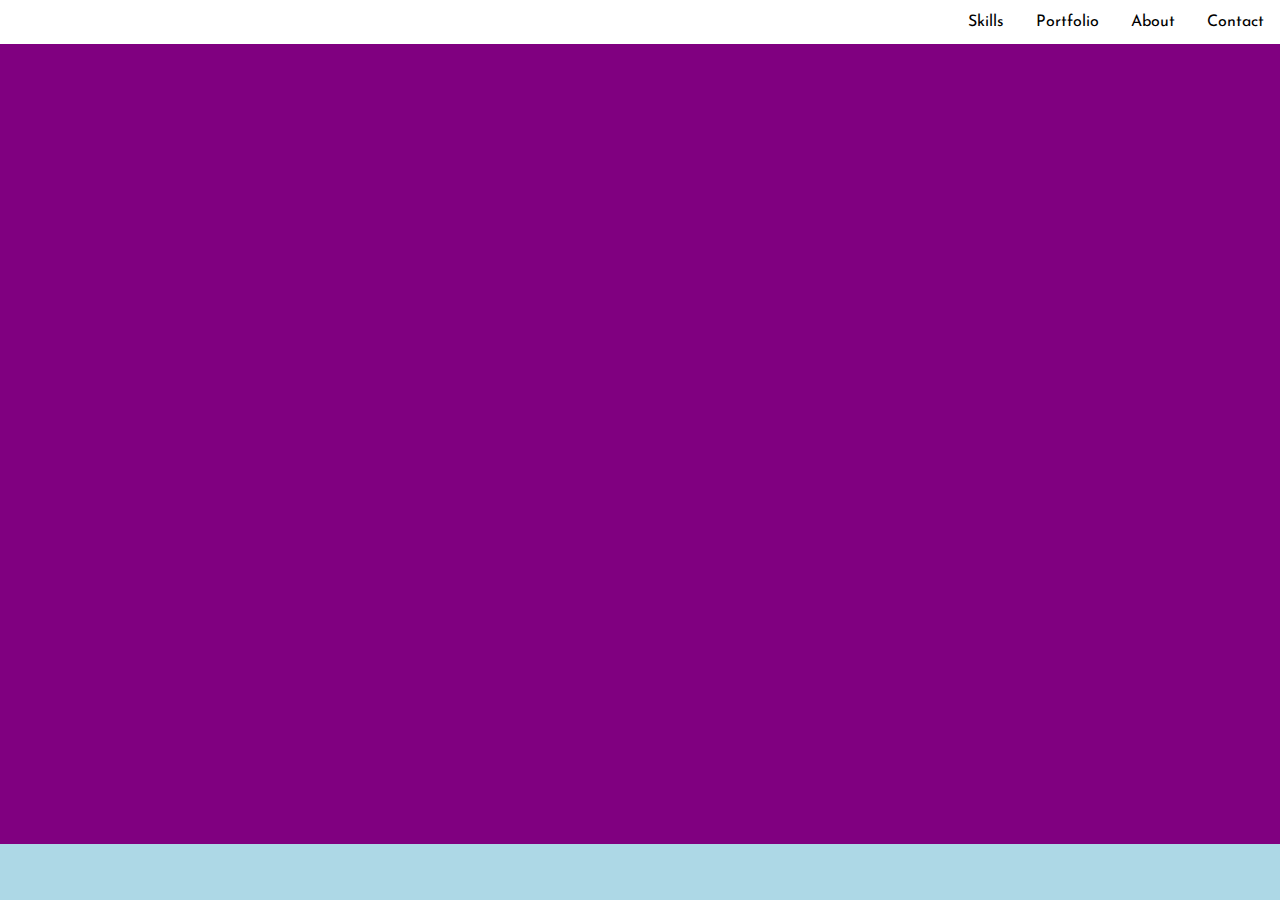
==== FinalProject/index.html @ 2bbb9ac7 "Week 7 assignment" ====
<!DOCTYPE html>

<head>
    <meta charset="utf-8">
    <meta name="description" content="Alice B Nelson's Portfolio">
    <meta name="keywords" content="Alice, Nelson, Alice Nelson">

  <title>Alice B Nelson's Portfolio</title>

  <!-- external CSS link -->
  <link rel="stylesheet" href="css/reset.css">
  <link rel="stylesheet" href="css/style.css">
  <link href="https://fonts.googleapis.com/css?family=Josefin+Sans:400,600,700" rel="stylesheet">

</head>
<body>
  <div class="navbar">
    <div class="logo">
    </div>
    <div class="navLinks">
      <ul>
        <li><a href="#">Contact</a></li>
        <li><a href="#">About</a></li>
        <li><a href="#">Portfolio</a></li>
        <li><a href="#">Skills</a></li>
      <ul>
    </div>
  </div>
  <div id="hero">
  </div>
  <div id=""
  <script src="http://code.jquery.com/jquery-3.1.1.js"></script>
  <script src="js/main.js"></script>
</body>
</html>
---- FinalProject/css/style.css ----
* {
     -moz-box-sizing: border-box; /* Firexfox */
     -webkit-box-sizing: border-box; /* Safari/Chrome/iOS/Android */
     box-sizing: border-box; /* IE */
}


.clearfix:after {
     content: ".";
     display: block;
     clear: both;
     visibility: hidden;
     line-height: 0;
     height: 0;
}

body {
    background-color: lightblue;
    font-family: "Josefin Sans", sans-serif;
}


 ul {
   list-style-type: none;
   margin: 0;
   padding: 0;
   overflow: hidden;
   background-color: white;
}

li {
    float: right;
}

li a {
    display: block;
    color: black;
    text-align: center;
    padding: 14px 16px;
    text-decoration: none;
    font-family: "Josefin Sans", sans-serif;

}

#hero {
  background-color: purple;
  height: 50em; 
}
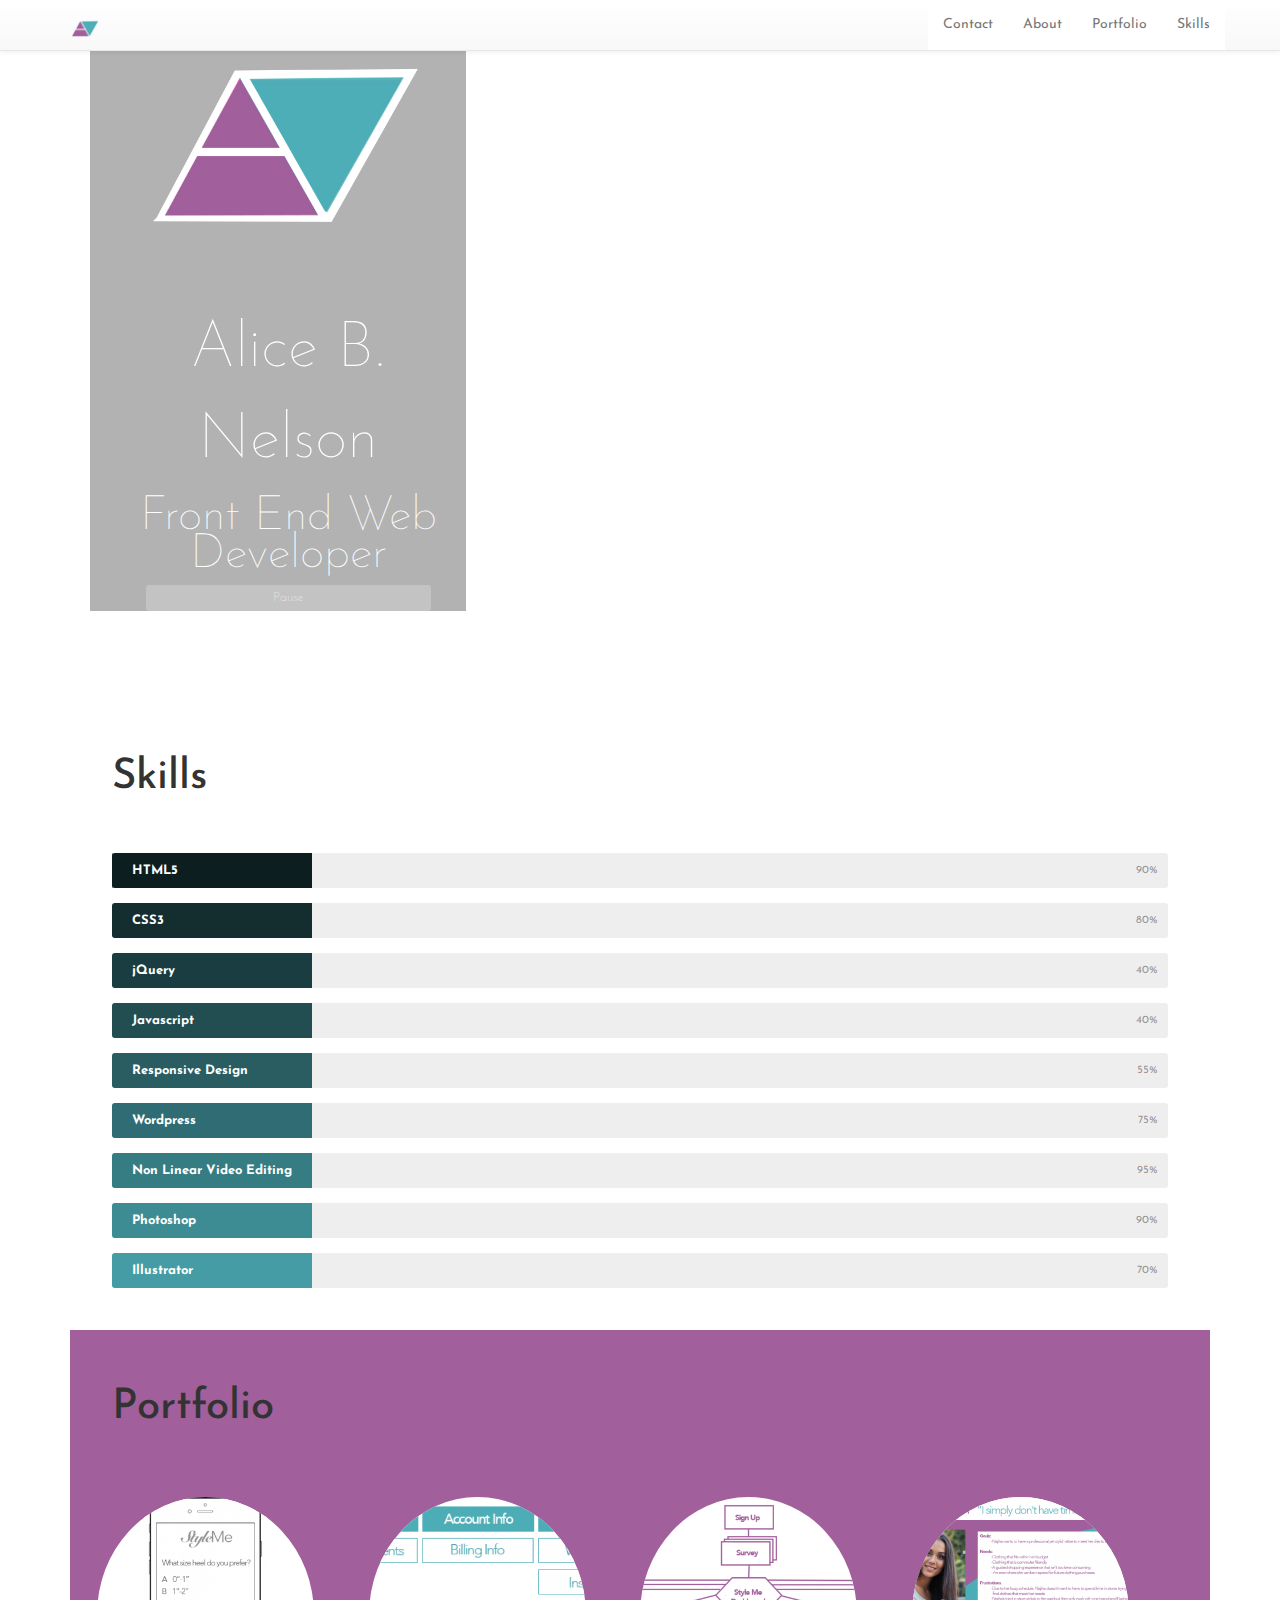
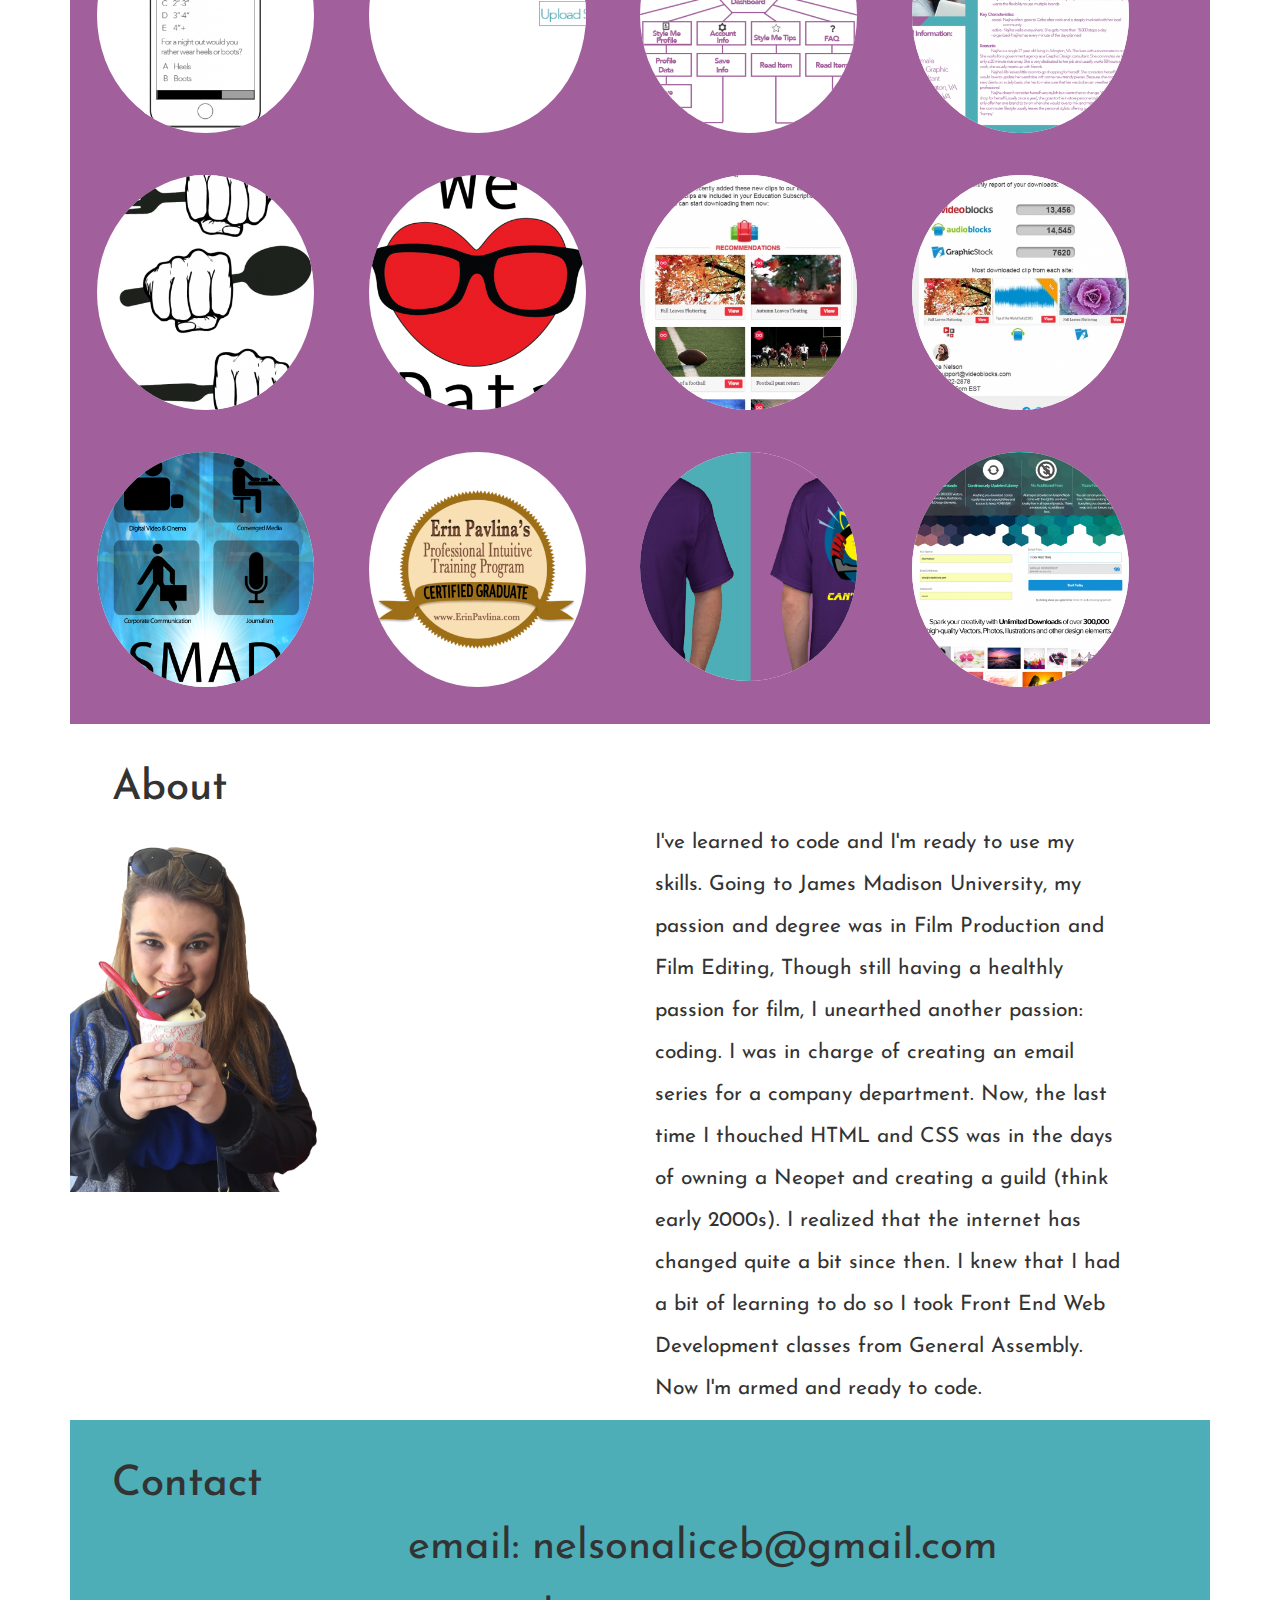
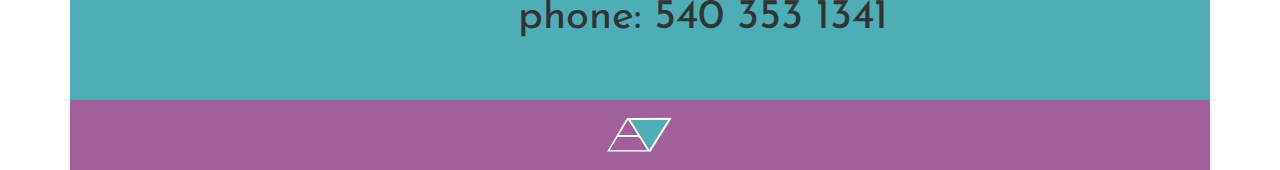
==== commit e688298b: "Final Project" ====
--- a/FinalProject/index.html
+++ b/FinalProject/index.html
@@ -1,35 +1,436 @@
 <!DOCTYPE html>
-
 <head>
-    <meta charset="utf-8">
-    <meta name="description" content="Alice B Nelson's Portfolio">
-    <meta name="keywords" content="Alice, Nelson, Alice Nelson">
-
-  <title>Alice B Nelson's Portfolio</title>
-
-  <!-- external CSS link -->
-  <link rel="stylesheet" href="css/reset.css">
-  <link rel="stylesheet" href="css/style.css">
-  <link href="https://fonts.googleapis.com/css?family=Josefin+Sans:400,600,700" rel="stylesheet">
-
+   <meta charset="utf-8">
+   <meta name="description" content="Alice B Nelson's Portfolio">
+   <meta name="keywords" content="Alice, Nelson, Alice Nelson">
+   <title>Alice B Nelson's Portfolio</title>
+   <!-- external CSS link -->
+   <link rel="stylesheet" href="css/reset.css">
+   <link rel="stylesheet" href="css/normalize.css">
+   <link rel="stylesheet" href="css/bootstrap-theme.min.css">
+   <link rel="stylesheet" href="css/bootstrap.min.css">
+   <link href="https://fonts.googleapis.com/css?family=Josefin+Sans:400,600,700" rel="stylesheet">
+   <link rel="stylesheet" href="css/style.css">
 </head>
 <body>
-  <div class="navbar">
-    <div class="logo">
+  <nav class="navbar navbar-default navbar-fixed-top">
+    <div class="container">
+      <div class="navbar-header">
+        <button type="button" class="navbar-toggle collapsed" data-toggle="collapse" data-target="#bs-example-navbar-collapse-1" aria-expanded="false">
+           <span class="sr-only">Toggle navigation</span>
+           <span class="icon-bar"></span>
+           <span class="icon-bar"></span>
+           <span class="icon-bar"></span>
+         </button>
+       <a class="navbar-brand" href="#"><img alt="Brand" class="logoNav" src="../FinalProject/images/logoAN.png"></a>
+      </div>
+      <div class="collapse navbar-collapse" id="bs-example-navbar-collapse-1">
+        <ul class="nav navbar-nav navbar-right">
+          <li><a href="#contact">Contact</a></li>
+          <li><a href="#about">About</a></li>
+          <li><a href="#portfolio">Portfolio</a></li>
+          <li><a href="#skills">Skills</a></li>
+        </ul>
+      </div>
     </div>
-    <div class="navLinks">
-      <ul>
-        <li><a href="#">Contact</a></li>
-        <li><a href="#">About</a></li>
-        <li><a href="#">Portfolio</a></li>
-        <li><a href="#">Skills</a></li>
-      <ul>
-    </div>
-  </div>
-  <div id="hero">
-  </div>
-  <div id=""
-  <script src="http://code.jquery.com/jquery-3.1.1.js"></script>
-  <script src="js/main.js"></script>
+  </nav>
+   <div class="container">
+     <div id="hero">
+       <div class="row">
+          <div class="col-sm-12 col-md-12">
+            <video poster="../FinalProject/images/code.mp4" id="bgvid" playsinline autoplay muted loop>
+               <source src="../FinalProject/images/code.mp4" type="video/webm">
+               <source src="../FinalProject/images/code.mp4" type="video/mp4">
+            </video>
+            <div id="logoContainer">
+               <div id="logo">
+                  <img id="heroLogo" src="../FinalProject/images/logoAN.png">
+                  <p class="name">Alice B. Nelson</p>
+                  <p class="developer">Front End Web Developer</p>
+                  <button>Pause</button>
+               </div>
+            </div>
+        </div>
+      </div>
+     </div>
+     <div id="skills">
+        <div class="skillContainer">
+           <h2 class="titleBlack">
+           Skills</h1>
+           <div class="skillbar clearfix " data-percent="90%">
+              <div class="skillbar-title" style="background: #0f2224;">
+                 <span>HTML5</span>
+              </div>
+              <div class="skillbar-bar" style="background: #4daeb7;"></div>
+              <div class="skill-bar-percent">90%</div>
+           </div>
+           <!-- End Skill Bar -->
+           <div class="skillbar clearfix " data-percent="80%">
+              <div class="skillbar-title" style="background: #173436;">
+                 <span>CSS3</span>
+              </div>
+              <div class="skillbar-bar" style="background: #5eb6be;"></div>
+              <div class="skill-bar-percent">80%</div>
+           </div>
+           <!-- End Skill Bar -->
+           <div class="skillbar clearfix " data-percent="40%">
+              <div class="skillbar-title" style="background: #1e4549;">
+                 <span>jQuery</span>
+              </div>
+              <div class="skillbar-bar" style="background: #70bec5;"></div>
+              <div class="skill-bar-percent">40%</div>
+           </div>
+           <!-- End Skill Bar -->
+           <div class="skillbar clearfix " data-percent="40%">
+              <div class="skillbar-title" style="background: #26575b;">
+                 <span>Javascript</span>
+              </div>
+              <div class="skillbar-bar" style="background: #82c6cc;"></div>
+              <div class="skill-bar-percent">40%</div>
+           </div>
+           <!-- End Skill Bar -->
+           <div class="skillbar clearfix " data-percent="55%">
+              <div class="skillbar-title" style="background: #2e686d;">
+                 <span>Responsive Design</span>
+              </div>
+              <div class="skillbar-bar" style="background: #94ced3;"></div>
+              <div class="skill-bar-percent">55%</div>
+           </div>
+           <!-- End Skill Bar -->
+           <div class="skillbar clearfix " data-percent="75%">
+              <div class="skillbar-title" style="background: #357980;">
+                 <span>Wordpress</span>
+              </div>
+              <div class="skillbar-bar" style="background: #a6d6db;"></div>
+              <div class="skill-bar-percent">75%</div>
+           </div>
+           <!-- End Skill Bar -->
+           <div class="skillbar clearfix " data-percent="95%">
+              <div class="skillbar-title" style="background: #3d8b92;">
+                 <span>Non Linear Video Editing</span>
+              </div>
+              <div class="skillbar-bar" style="background: #b7dee2;"></div>
+              <div class="skill-bar-percent">95%</div>
+           </div>
+           <!-- End Skill Bar -->
+           <div class="skillbar clearfix " data-percent="90%">
+              <div class="skillbar-title" style="background: #459ca4;">
+                 <span>Photoshop</span>
+              </div>
+              <div class="skillbar-bar" style="background: #c9e6e9;"></div>
+              <div class="skill-bar-percent">90%</div>
+           </div>
+           <!-- End Skill Bar -->
+           <div class="skillbar clearfix " data-percent="70%">
+              <div class="skillbar-title" style="background: #4daeb7;">
+                 <span>Illustrator</span>
+              </div>
+              <div class="skillbar-bar" style="background: #dbeef0;"></div>
+              <div class="skill-bar-percent">70%</div>
+           </div>
+           <!-- End Skill Bar -->
+        </div>
+     </div>
+     <div id="portfolio">
+        <div class="skillContainer">
+          <div class="row">
+            <div class="col-sm-12 col-md-12">
+              <h2 class="titleBlack">Portfolio</h1>
+          </div>
+         </div>
+           <div id="thumbnails">
+              <div class="row">
+                 <div class="col-sm-12 col-md-3 paddingPortfolio">
+                    <img id="wireFrames" class="circleBorder" src="../FinalProject/images/thumbnails/thumbWireframes.png">
+                 </div>
+                 <div class="col-sm-12 col-md-3 paddingPortfolio">
+                    <img id="infoArch" class="circleBorder" src="../FinalProject/images/thumbnails/thumbInfoArch.png">
+                 </div>
+                 <div class="col-sm-12 col-md-3 paddingPortfolio">
+                    <img id="appFlow" class="circleBorder" src="../FinalProject/images/thumbnails/thumbAppFlows.png">
+                 </div>
+                 <div class="col-sm-12 col-md-3 paddingPortfolio">
+                    <img id="persona" class="circleBorder" src="../FinalProject/images/thumbnails/thumbNajiha.png">
+                 </div>
+              </div>
+              <div class="row">
+                 <div class="col-sm-12 col-md-3 paddingPortfolio">
+                    <img id="dishwasher" class="circleBorder" src="../FinalProject/images/thumbnails/thumbDishwasher.png">
+                 </div>
+                 <div class="col-sm-12 col-md-3 paddingPortfolio">
+                    <img id="data" class="circleBorder" src="../FinalProject/images/thumbnails/thumbData.png">
+                 </div>
+                 <div class="col-sm-12 col-md-3 paddingPortfolio">
+                    <img id="email1" class="circleBorder" src="../FinalProject/images/thumbnails/thumbEmailExample1.jpg">
+                 </div>
+                 <div class="col-sm-12 col-md-3 paddingPortfolio">
+                    <img id="email2" class="circleBorder" src="../FinalProject/images/thumbnails/thumbEmailExample2.jpg">
+                 </div>
+              </div>
+              <div class="row">
+                 <div class="col-sm-12 col-md-3 paddingPortfolio">
+                    <img id="banner" class="circleBorder" src="../FinalProject/images/thumbnails/thumbBanner.png">
+                 </div>
+                 <div class="col-sm-12 col-md-3 paddingPortfolio">
+                    <img id="certificateLogo" class="circleBorder" src="../FinalProject/images/thumbnails/thumbLogo.png">
+                 </div>
+                 <div class="col-sm-12 col-md-3 paddingPortfolio">
+                    <img id="cattire" class="circleBorder1" src="../FinalProject/images/thumbnails/thumbCattire.png">
+                 </div>
+                 <div class="col-sm-12 col-md-3 paddingPortfolio">
+                    <img id="signup" class="circleBorder" src="../FinalProject/images/thumbnails/thumbSignUp.png">
+                 </div>
+              </div>
+           </div>
+        </div>
+     </div>
+     <div id="myModal1" class="modal fade" tabindex="-1" role="dialog" aria-labelledby="myModalLabel" aria-hidden="true">
+        <div class="modal-dialog modal-lg">
+           <div class="modal-content">
+              <div class="modal-header">
+                 <button type="button" class="close" data-dismiss="modal" aria-hidden="true">×</button>
+                 <h3 id="myModalLabel1">Style Me Wire Frames</h3>
+              </div>
+              <div class="modal-body centering5">
+                 <img class="wireFramesModal" src="../FinalProject/images/WireFramesFinal.png">
+              </div>
+              <div class="modal-footer">
+                 <p>These are the Style Me App Wireframe examples. They were designed in Adobe Photoshop.</P>
+                 <button class="btn" data-dismiss="modal" aria-hidden="true">Close</button>
+              </div>
+           </div>
+        </div>
+     </div>
+     <div id="myModal2" class="modal fade" tabindex="-1" role="dialog" aria-labelledby="myModalLabel" aria-hidden="true">
+        <div class="modal-dialog modal-lg">
+           <div class="modal-content">
+              <div class="modal-header">
+                 <button type="button" class="close" data-dismiss="modal" aria-hidden="true">×</button>
+                 <h3 id="myModalLabel2">Style Me Information Architecture</h3>
+              </div>
+              <div class="modal-body centering5">
+                 <img class="wireFramesModal" src="../FinalProject/images/infoArch.png">
+              </div>
+              <div class="modal-footer">
+                 <p>This is the Style Me Information Architecture. It was designed in Adobe Photoshop.</P>
+                 <button class="btn" data-dismiss="modal" aria-hidden="true">Close</button>
+              </div>
+           </div>
+        </div>
+     </div>
+     <div id="myModal3" class="modal fade" tabindex="-1" role="dialog" aria-labelledby="myModalLabel" aria-hidden="true">
+        <div class="modal-dialog modal-lg">
+           <div class="modal-content">
+              <div class="modal-header">
+                 <button type="button" class="close" data-dismiss="modal" aria-hidden="true">×</button>
+                 <h3 id="myModalLabel3">Style Me App Flo</h3>
+              </div>
+              <div class="modal-body centering">
+                 <img class="wireFramesModal" id="appFlowSize" src="../FinalProject/images/AppFlows.png">
+              </div>
+              <div class="modal-footer clearfix">
+                 <p>This is the Style Me App Flow. It shows how on the user would interact with the app. This was designed in Adobe Photoshop.</P>
+                 <button class="btn" data-dismiss="modal" aria-hidden="true">Close</button>
+              </div>
+           </div>
+        </div>
+     </div>
+     <div id="myModal4" class="modal fade" tabindex="-1" role="dialog" aria-labelledby="myModalLabel" aria-hidden="true">
+        <div class="modal-dialog modal-lg">
+           <div class="modal-content">
+              <div class="modal-header smallerHeaderText">
+                 <button type="button" class="close" data-dismiss="modal" aria-hidden="true">×</button>
+                 <h3 id="myModalLabel4">Style Me Persona</h3>
+              </div>
+              <div class="modal-body centering">
+                 <img id="personaSizing" class="wireFramesModal" src="../FinalProject/images/Najiha.png">
+              </div>
+              <div class="modal-footer clearfix smallerText">
+                 <p>This is a persona for an app called Style Me. Similar to services like Stitch Fix, Style Me is where you can enter in all your measurements and get a personal stylist to pick out outfits based on your likes, dislikes, and budget. This is the persona I designed for it. The persona was designed in Adobe Photoshop.</P>
+                 <button class="btn" data-dismiss="modal" aria-hidden="true">Close</button>
+              </div>
+           </div>
+        </div>
+     </div>
+     <div id="myModal5" class="modal fade" tabindex="-1" role="dialog" aria-labelledby="myModalLabel" aria-hidden="true">
+        <div class="modal-dialog modal-lg">
+           <div class="modal-content">
+              <div class="modal-header">
+                 <button type="button" class="close" data-dismiss="modal" aria-hidden="true">×</button>
+                 <h3 id="myModalLabel5">Everyone Empties the Dishwasher</h3>
+              </div>
+              <div class="modal-body centering1">
+                 <img id="dishwasherSizing" class="wireFramesModal" src="../FinalProject/images/dishwasher.png">
+              </div>
+              <div class="modal-footer clearfix">
+                 <p>In VideoBlocks, we have a value, 'Everyone Empties the Dishwasher.' This means that just like when the dishwasher needs unloading- everyone pitches in to help. With the fists clenched, it signifies that 'we're all in this together.' I designed this t-shirt concept all on Adobe Illustrator.</P>
+                 <button class="btn" data-dismiss="modal" aria-hidden="true">Close</button>
+              </div>
+           </div>
+        </div>
+     </div>
+     <div id="myModal6" class="modal fade" tabindex="-1" role="dialog" aria-labelledby="myModalLabel" aria-hidden="true">
+        <div class="modal-dialog modal-lg">
+           <div class="modal-content">
+              <div class="modal-header">
+                 <button type="button" class="close" data-dismiss="modal" aria-hidden="true">×</button>
+                 <h3 id="myModalLabel6">We <3 Data</h3>
+              </div>
+              <div class="modal-body centering1">
+                 <img class="wireFramesModal dataSize" src="../FinalProject/images/WeHeartData.png">
+              </div>
+              <div class="modal-footer clearfix">
+                 <p>In VideoBlocks, one of our values is ‘We heart data.’  I was assigned to come up with t shirt concepts that would embrace these values. I created everything in Adobe Illustrator.</P>
+                 <button class="btn" data-dismiss="modal" aria-hidden="true">Close</button>
+              </div>
+           </div>
+        </div>
+     </div>
+     <div id="myModal7" class="modal fade" tabindex="-1" role="dialog" aria-labelledby="myModalLabel" aria-hidden="true">
+        <div class="modal-dialog modal-lg">
+           <div class="modal-content">
+              <div class="modal-header">
+                 <button type="button" class="close" data-dismiss="modal" aria-hidden="true">×</button>
+                 <h3 id="myModalLabel7">Email Layout #1</h3>
+              </div>
+              <div class="modal-body centering1">
+                 <img class="wireFramesModal dataSize" src="../FinalProject/images/1EmailExample.jpg">
+              </div>
+              <div class="modal-footer clearfix">
+                 <p>I was in charge of coding and designing emails sent out to our educational accounts. This email was designed to show what was new in our library to keep up engagement with our customers. This email was designed in Dreamweaver.</P>
+                 <button class="btn" data-dismiss="modal" aria-hidden="true">Close</button>
+              </div>
+           </div>
+        </div>
+     </div>
+     <div id="myModal8" class="modal fade" tabindex="-1" role="dialog" aria-labelledby="myModalLabel" aria-hidden="true">
+        <div class="modal-dialog modal-lg">
+           <div class="modal-content">
+              <div class="modal-header">
+                 <button type="button" class="close" data-dismiss="modal" aria-hidden="true">×</button>
+                 <h3 id="myModalLabel8">Email Layout #2</h3>
+              </div>
+              <div class="modal-body centering1">
+                 <img class="wireFramesModal dataSize" src="../FinalProject/images/2EmailExample.jpg">
+              </div>
+              <div class="modal-footer clearfix">
+                 <p>This email was designed for our educational accounts to let our customers be aware of their download history. I made an easy-to-navigate layout so the customers would be able to quickly focus on what they were looking for. This email was designed in Dreamweaver.</P>
+                 <button class="btn" data-dismiss="modal" aria-hidden="true">Close</button>
+              </div>
+           </div>
+        </div>
+     </div>
+     <div id="myModal9" class="modal fade" tabindex="-1" role="dialog" aria-labelledby="myModalLabel" aria-hidden="true">
+        <div class="modal-dialog modal-lg">
+           <div class="modal-content">
+              <div class="modal-header">
+                 <button type="button" class="close" data-dismiss="modal" aria-hidden="true">×</button>
+                 <h3 id="myModalLabel9">School of Media Arts and Design Poster</h3>
+              </div>
+              <div class="modal-body centering1">
+                 <img class="wireFramesModal dataSize" src="../FinalProject/images/BannerExample.png">
+              </div>
+              <div class="modal-footer clearfix">
+                 <p>I designed a poster for my alma mater. It was required that each division of the School of Media Arts and Design were to be represented. This poster was designed in Adobe Photoshop.</P>
+                 <button class="btn" data-dismiss="modal" aria-hidden="true">Close</button>
+              </div>
+           </div>
+        </div>
+     </div>
+     <div id="myModal10" class="modal fade" tabindex="-1" role="dialog" aria-labelledby="myModalLabel" aria-hidden="true">
+        <div class="modal-dialog modal-lg">
+           <div class="modal-content">
+              <div class="modal-header">
+                 <button type="button" class="close" data-dismiss="modal" aria-hidden="true">×</button>
+                 <h3 id="myModalLabel10">Certificate Emblem</h3>
+              </div>
+              <div class="modal-body centering2">
+                 <img class="wireFramesModal certificateSize" src="../FinalProject/images/certificatelogo.png">
+              </div>
+              <div class="modal-footer clearfix">
+                 <p>I was doing some freelance work to design a certificate emblem. The emblem was designed to match the theme colors of her site. This certificate emblem was designed in Adobe Photoshop.</P>
+                 <button class="btn" data-dismiss="modal" aria-hidden="true">Close</button>
+              </div>
+           </div>
+        </div>
+     </div>
+     <div id="myModal11" class="modal fade" tabindex="-1" role="dialog" aria-labelledby="myModalLabel" aria-hidden="true">
+        <div class="modal-dialog modal-lg">
+           <div class="modal-content">
+              <div class="modal-header">
+                 <button type="button" class="close" data-dismiss="modal" aria-hidden="true">×</button>
+                 <h3 id="myModalLabel11">Can't CATch Us!</h3>
+              </div>
+              <div class="modal-body centering3">
+                 <img class="wireFramesModal cattireSize" src="../FinalProject/images/Catire.png">
+              </div>
+              <div class="modal-footer clearfix">
+                 <p>I was tasked to design a t-shirt for our team go cart event. The only guidelines I had was that it had to tie in with go carting. Because I love cats, I thought I would incorporate the two. We had these shirts printed for the event and the entire team wore them. I designed the shirt in Adobe Illustrator.</P>
+                 <button class="btn" data-dismiss="modal" aria-hidden="true">Close</button>
+              </div>
+           </div>
+        </div>
+     </div>
+     <div id="myModal12" class="modal fade" tabindex="-1" role="dialog" aria-labelledby="myModalLabel" aria-hidden="true">
+        <div class="modal-dialog modal-lg">
+           <div class="modal-content">
+              <div class="modal-header">
+                 <button type="button" class="close" data-dismiss="modal" aria-hidden="true">×</button>
+                 <h3 id="myModalLabel12">Signup Page</h3>
+              </div>
+              <div class="modal-body centering4">
+                 <img class="wireFramesModal signupSize" src="../FinalProject/images/SignupAlice.png">
+              </div>
+              <div class="modal-footer clearfix">
+                 <p>I was asked to design a new signup page for GraphicStock.com. I used Adobe Photoshop and Atom to design it.</P>
+                 <button class="btn" data-dismiss="modal" aria-hidden="true">Close</button>
+              </div>
+           </div>
+        </div>
+     </div>
+     <div id="about">
+       <div class="row">
+         <div class="col-md-12 col-sm-12">
+           <h2 class="titleBackground">About</h2>
+         </div>
+       </div>
+       <div class="row">
+         <div class="col-md-6 col-sm-6">
+           <div>
+              <img id="aliceSize" src="../FinalProject/images/aliceicecream.png">
+           </div>
+         </div>
+         <div class="col-md-6 col-sm-6">
+           <div class="textContainer">
+              <p>I've learned to code and I'm ready to use my skills. Going to James Madison University, my passion and degree was in Film Production and Film Editing,
+                 Though still having a healthly passion for film, I unearthed another passion: coding. I was in charge of creating an email series for a company department.
+                 Now, the last time I thouched HTML and CSS was in the days of owning a Neopet and creating a guild (think early 2000s). I realized that the internet has
+                 changed quite a bit since then. I knew that I had a bit of learning to do so I took Front End Web Development classes from General Assembly. Now I'm
+                 armed and ready to code.
+              </p>
+           </div>
+         </div>
+       </div>
+     </div>
+     <div id="contact">
+       <div class="row">
+         <div class="col-md-12 col-sm-12">
+           <h2 class="titleBackground1">Contact</h2>
+         </div>
+      </div>
+      <div class="row">
+        <div class="col-md-12 col-sm-12">
+        <p class="contactInfo">email: nelsonaliceb@gmail.com</p>
+        <p class="contactInfo">phone: 540 353 1341</p>
+        </div>
+      </div>
+     </div>
+     <footer class="endFooter">
+        <a href="#hero"><img id="footerLogo" src="../FinalProject/images/logoAN.png"></a>
+     </footer>
+   </div>
+   <script src="http://code.jquery.com/jquery-3.1.1.js"></script>
+   <script src="js/main.js"></script>
+   <script src="js/bootstrap.min.js"></script>
 </body>
 </html>
--- a/FinalProject/css/style.css
+++ b/FinalProject/css/style.css
@@ -15,10 +15,32 @@
 }
 
 body {
-    background-color: lightblue;
+    background-color: white;
     font-family: "Josefin Sans", sans-serif;
 }
 
+
+.navbar{
+  position: fixed !important;
+  left: 0;
+  top: 0;
+  width: 100%;
+  z-index: 1000;
+}
+
+.navbar-brand {
+  padding: 0px;
+}
+.navbar-brand>img {
+  height: 3.4em;
+  padding: 15px;
+  width: 3.4em;
+}
+.logo1{
+  float: left;
+  background-color: white;
+  padding-left: 1em;
+}
 
  ul {
    list-style-type: none;
@@ -26,6 +48,7 @@
    padding: 0;
    overflow: hidden;
    background-color: white;
+
 }
 
 li {
@@ -43,6 +66,364 @@
 }
 
 #hero {
-  background-color: purple;
-  height: 50em; 
-}
+  margin: 0;
+  height: 50em;
+}
+
+.name{
+  font-size: 2em;
+}
+
+.developer {
+  font-size: 1.5em;
+  line-height: .8em;
+}
+
+video {
+    position: absolute;
+    width: inherit;
+    height: inherit;
+    z-index: -100;
+}
+.stopfade {
+   opacity: .5;
+}
+
+#logo {
+  font-family: "Josefin Sans", sans-serif;
+  font-weight:100;
+  background: rgba(0,0,0,0.3);
+  color: white;
+  padding-left: 2rem;
+  width: 33%;
+  margin:2rem;
+  font-size: 3.2rem;
+  text-align: center;
+}
+
+
+#logo button {
+  display: block;
+  width: 80%;
+  padding: .4rem;
+  border: none;
+  margin: 1rem auto;
+  font-size: 1.3rem;
+  background: rgba(255,255,255,0.23);
+  color: #fff;
+  border-radius: 3px;
+  cursor: pointer;
+  transition: .3s background;
+}
+#logo button:hover {
+   background: rgba(0,0,0,0.5);
+}
+
+#pause {
+  display: inline-block;
+  color: #fff;
+  text-decoration: none;
+  background:rgba(0,0,0,0.5);
+  padding: .5rem;
+  transition: .6s background;
+
+}
+#pause:hover{
+  background:rgba(0,0,0,0.9);
+}
+
+#heroLogo{
+  width: 80%;
+}
+
+#logoContainer{
+  text-align: center;
+}
+
+#skills{
+  background: white;
+  height: 45em;
+}
+
+.skillContainer{
+  padding-left: 3em;
+  padding-right: 3em;
+  padding-top: 1em;
+  width: 100%;
+}
+
+.titleBlack{
+  font-size: 3em;
+  padding: 0.5em 0 1em 0;
+  font-family: "Josefin Sans", sans-serif;
+
+}
+
+.skillbar {
+	position:relative;
+	display:block;
+	margin-bottom:15px;
+	width:100%;
+	background:#eee;
+	height:35px;
+	border-radius:3px;
+	-moz-border-radius:3px;
+	-webkit-border-radius:3px;
+	-webkit-transition:0.4s linear;
+	-moz-transition:0.4s linear;
+	-ms-transition:0.4s linear;
+	-o-transition:0.4s linear;
+	transition:0.4s linear;
+	-webkit-transition-property:width, background-color;
+	-moz-transition-property:width, background-color;
+	-ms-transition-property:width, background-color;
+	-o-transition-property:width, background-color;
+	transition-property:width, background-color;
+}
+
+.skillbar-title {
+	position:absolute;
+	top:0;
+	left:0;
+width:200px;
+	font-weight:bold;
+	font-size:13px;
+	color:#ffffff;
+	background:#6adcfa;
+	-webkit-border-top-left-radius:3px;
+	-webkit-border-bottom-left-radius:4px;
+	-moz-border-radius-topleft:3px;
+	-moz-border-radius-bottomleft:3px;
+	border-top-left-radius:3px;
+	border-bottom-left-radius:3px;
+}
+
+.skillbar-title span {
+	display:block;
+	background:rgba(0, 0, 0, 0.1);
+	padding:0 20px;
+	height:35px;
+	line-height:35px;
+	-webkit-border-top-left-radius:3px;
+	-webkit-border-bottom-left-radius:3px;
+	-moz-border-radius-topleft:3px;
+	-moz-border-radius-bottomleft:3px;
+	border-top-left-radius:3px;
+	border-bottom-left-radius:3px;
+}
+
+.skillbar-bar {
+	height:35px;
+	width:0px;
+	background:#6adcfa;
+	border-radius:3px;
+	-moz-border-radius:3px;
+	-webkit-border-radius:3px;
+}
+
+.skill-bar-percent {
+	position:absolute;
+	right:10px;
+	top:0;
+	font-size:11px;
+	height:35px;
+	line-height:35px;
+	color:#ffffff;
+	color:rgba(0, 0, 0, 0.4);
+}
+
+#portfolio{
+  height: 71em;
+  background-color: #a15f9c;
+}
+
+.circleBorder{
+  border-radius: 50%;
+  width: 80%;
+  height: 80%;
+  background-color: white;
+}
+
+.circleBorder1{
+  border-radius: 60%;
+  width: 80%;
+  height: 16.375em;
+  background-color: white;
+}
+
+.paddingPortfolio{
+  padding: 1em 0 2em;
+}
+
+.wireFramesModal{
+  width: 90%;
+  background-color: white;
+
+}
+
+.modal-header{
+  background-color: #a15f9c;
+  font-family: "Josefin Sans", sans-serif;
+}
+
+.modal-header h3{
+  font-size: 2.5em;
+}
+
+.modal-footer{
+  background-color: #a15f9c;
+  font-family: "Josefin Sans", sans-serif;
+}
+
+.modal-footer p{
+  font-size: 2em;
+
+}
+
+#appFlowSize{
+  height: 50%;
+  width: 50%;
+
+}
+
+.centering{
+  left: 25%;
+}
+
+#personaSizing{
+  height: 55%;
+  width: 55%;
+}
+
+.smallerHeaderText{
+  font-size: 0.7em !important;
+  padding: none;
+}
+
+.smallerText p{
+  font-size: 1em !important;
+}
+
+#dishwasherSizing{
+  height: 20%;
+  width: 20%;
+}
+
+.centering1{
+  left:40%;
+}
+
+.dataSize{
+  height: 20%;
+  width: 20%;
+}
+
+.certificateSize{
+  height: 30%;
+  width: 30%;
+}
+
+.centering2{
+  left: 35%;
+}
+
+.cattireSize{
+  height: 60%;
+  width: 60%;
+}
+
+.centering3{
+  left: 20%;
+}
+
+.signupSize{
+  height: 25%;
+  width: 25%;
+}
+
+.centering4{
+  left: 40%;
+}
+
+.centering5{
+  left: 5%;
+}
+
+#about{
+  background-color: white;
+}
+
+#aliceSize{
+  height: 50%;
+  width: 50%;
+}
+
+.pictureContainer{
+  float: left;
+  display: inline-block;
+  width: 50%;
+
+
+
+}
+
+.textContainer{
+  float: left;
+  display: inline-block;
+  font-size: 1.5em;
+  font-family: "Josefin Sans", sans-serif;
+  padding-right: 4em;
+  line-height: 2em;
+}
+
+.titleBackground{
+  background-color: white;
+  font-family: "Josefin Sans", sans-serif;
+  font-size: 3em;
+  margin-top: 0;
+  padding-top: 1em;
+  padding-left: 1em;
+
+}
+
+.titleBackground1{
+  background-color: #4daeb7;
+  font-family: "Josefin Sans", sans-serif;
+  font-size: 3em;
+  margin-top: 0;
+  padding-top: 1em;
+  padding-left: 1em;
+}
+
+#contact{
+  background-color: #4daeb7;
+  height: 20em;
+}
+
+.contactInfo{
+  padding-left: 3em;
+  font-family: "Josefin Sans", sans-serif;
+  font-size: 3em;
+  text-align: center;
+
+}
+
+.endFooter{
+  background-color: #a15f9c;
+  height: 5em;
+  text-align: center;
+}
+
+#footerLogo{
+  height: 5em;
+  width: 5em;
+  padding-top: .5em;
+}
+
+@media screen and (max-width: 500px) {
+  div{width:70%;}
+}
+@media screen and (max-device-width: 800px) {
+  html { background: url(../FinalProject/images/code.mp4) #000 no-repeat center center fixed; }
+  #bgvid { display: none; }
+}
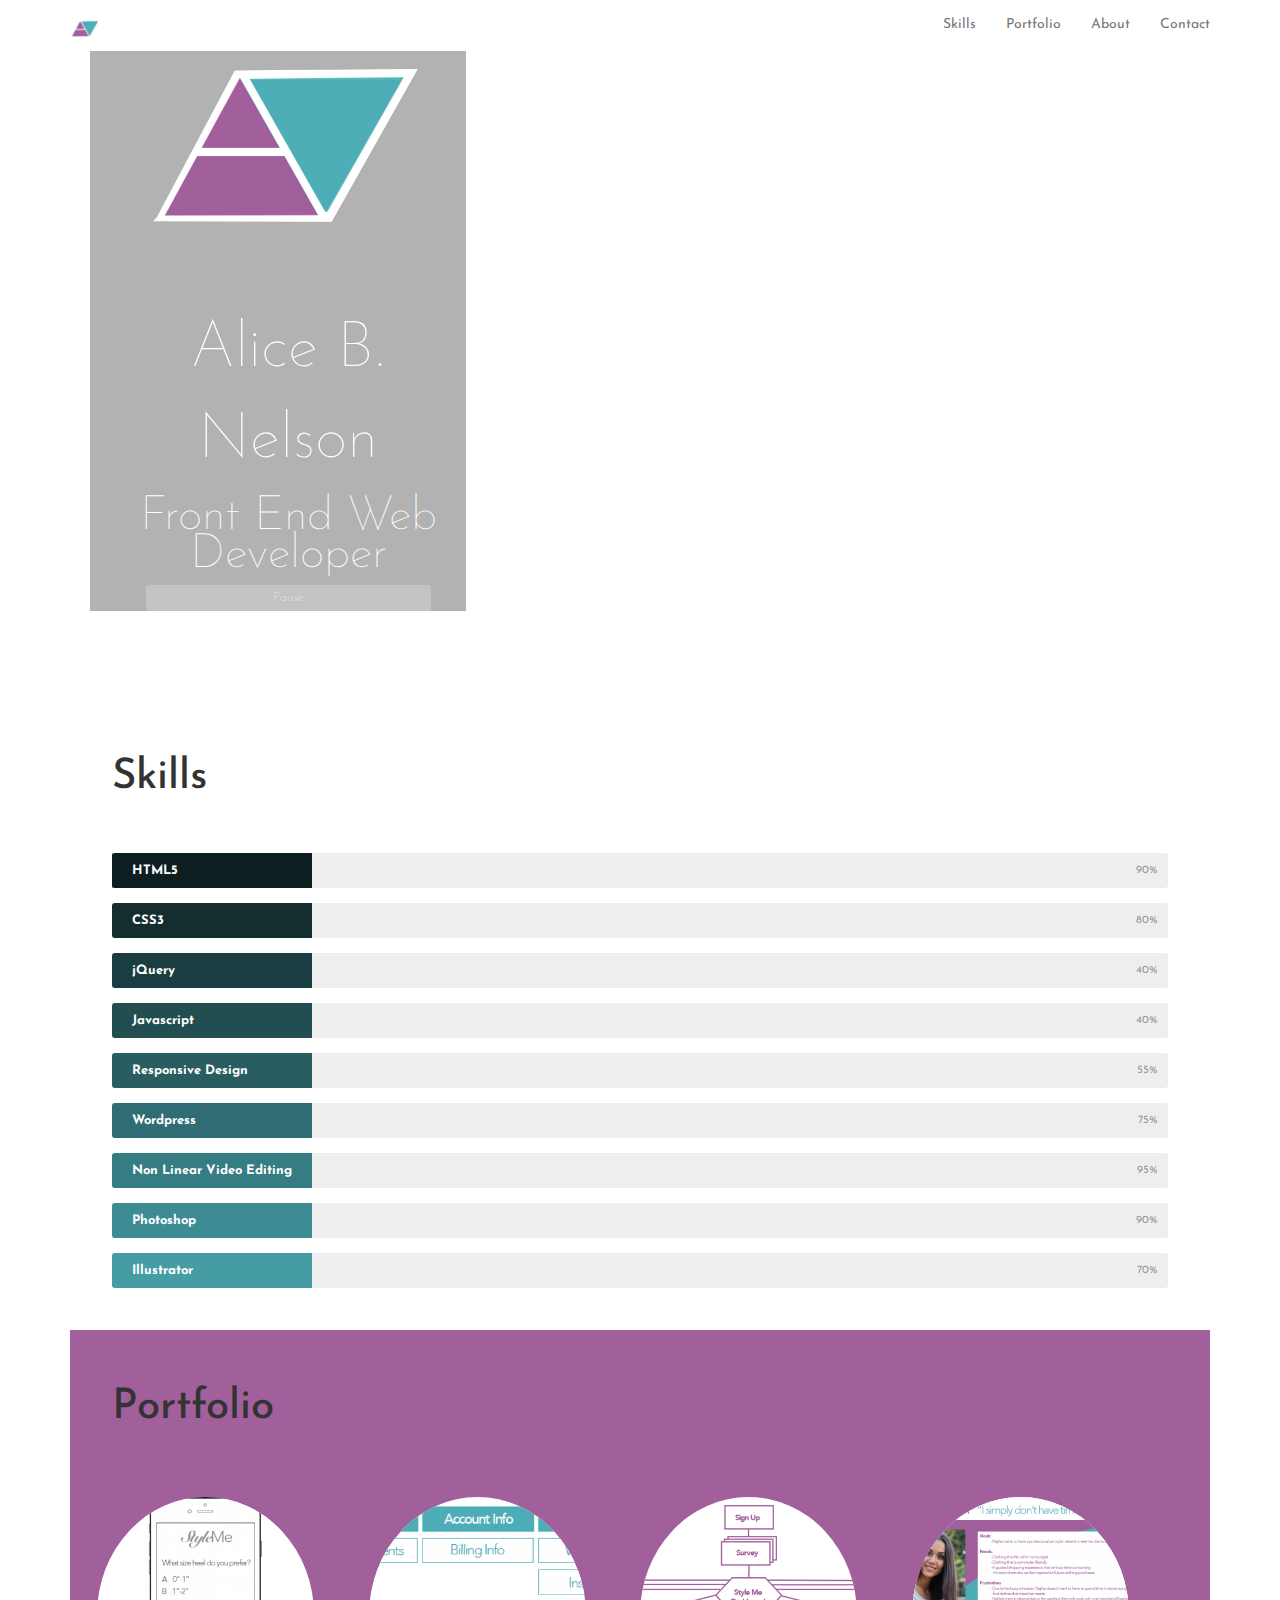
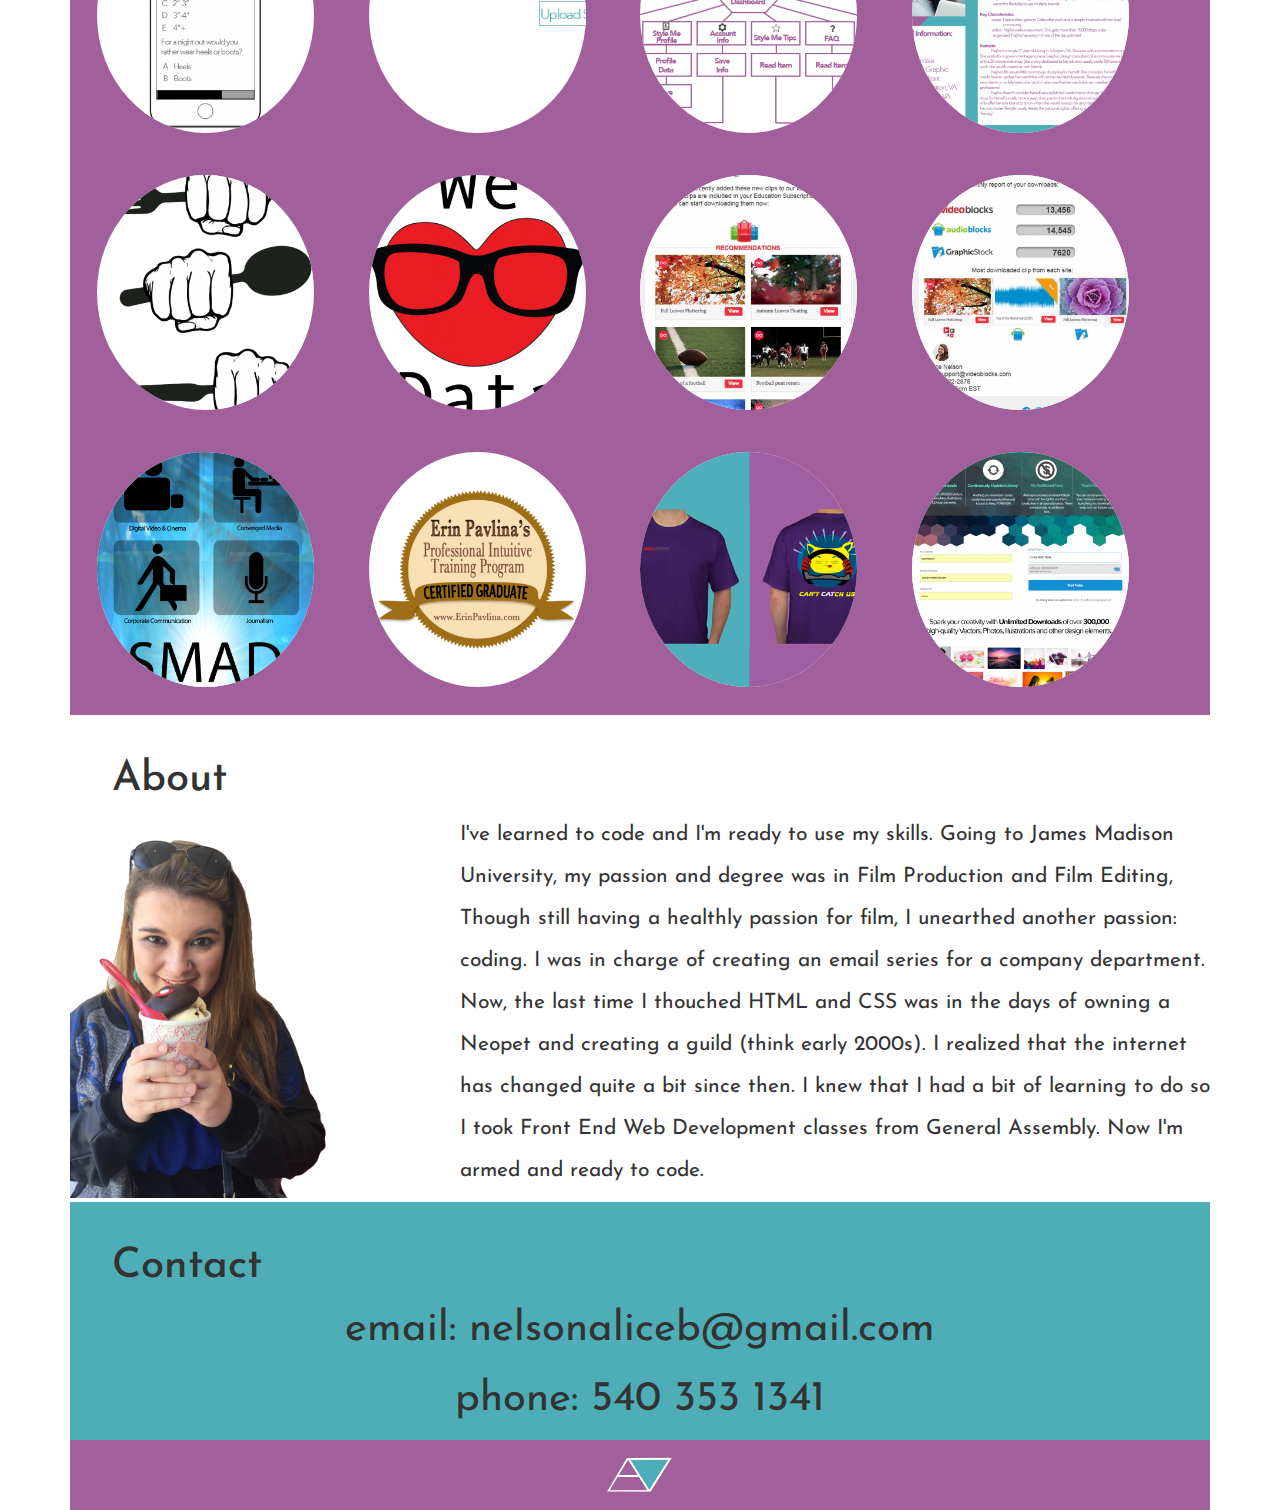
==== commit 08a23502: "Final Project" ====
--- a/FinalProject/index.html
+++ b/FinalProject/index.html
@@ -1,4 +1,5 @@
 <!DOCTYPE html>
+<html>
 <head>
    <meta charset="utf-8">
    <meta name="description" content="Alice B Nelson's Portfolio">
@@ -10,10 +11,11 @@
    <link rel="stylesheet" href="css/bootstrap-theme.min.css">
    <link rel="stylesheet" href="css/bootstrap.min.css">
    <link href="https://fonts.googleapis.com/css?family=Josefin+Sans:400,600,700" rel="stylesheet">
-   <link rel="stylesheet" href="css/style.css">
+   <link rel="stylesheet" href="css/css1.css">
+   <link rel="shortcut icon" type="image/x-icon" href="images/logoflavicon.ico">
 </head>
 <body>
-  <nav class="navbar navbar-default navbar-fixed-top">
+  <nav class="navbar navbar-default navbar-fixed-top" id="bs-example-navbar-collapse-1">
     <div class="container">
       <div class="navbar-header">
         <button type="button" class="navbar-toggle collapsed" data-toggle="collapse" data-target="#bs-example-navbar-collapse-1" aria-expanded="false">
@@ -24,413 +26,429 @@
          </button>
        <a class="navbar-brand" href="#"><img alt="Brand" class="logoNav" src="../FinalProject/images/logoAN.png"></a>
       </div>
-      <div class="collapse navbar-collapse" id="bs-example-navbar-collapse-1">
+      <div class="collapse navbar-collapse">
         <ul class="nav navbar-nav navbar-right">
+          <li><a href="#skills">Skills</a></li>
+          <li><a href="#portfolio">Portfolio</a></li>
+          <li><a href="#about">About</a></li>
           <li><a href="#contact">Contact</a></li>
-          <li><a href="#about">About</a></li>
-          <li><a href="#portfolio">Portfolio</a></li>
-          <li><a href="#skills">Skills</a></li>
         </ul>
       </div>
     </div>
   </nav>
-   <div class="container">
-     <div id="hero">
-       <div class="row">
-          <div class="col-sm-12 col-md-12">
-            <video poster="../FinalProject/images/code.mp4" id="bgvid" playsinline autoplay muted loop>
-               <source src="../FinalProject/images/code.mp4" type="video/webm">
-               <source src="../FinalProject/images/code.mp4" type="video/mp4">
-            </video>
-            <div id="logoContainer">
-               <div id="logo">
-                  <img id="heroLogo" src="../FinalProject/images/logoAN.png">
-                  <p class="name">Alice B. Nelson</p>
-                  <p class="developer">Front End Web Developer</p>
-                  <button>Pause</button>
-               </div>
-            </div>
+  <div class="container">
+    <div id="hero">
+    <div class="row">
+       <div class="col-sm-12 col-md-12 ">
+         <video poster="../FinalProject/images/code.mp4" id="bgvid" playsinline autoplay muted loop>
+            <source src="../FinalProject/images/code.mp4" type="video/webm">
+            <source src="../FinalProject/images/code.mp4" type="video/mp4">
+         </video>
+         <div id="logoContainer">
+            <div id="logo">
+               <img id="heroLogo" src="../FinalProject/images/logoAN.png">
+               <p class="name">Alice B. Nelson</p>
+               <p class="developer">Front End Web Developer</p>
+               <button>Pause</button>
+            </div>
+         </div>
+     </div>
+   </div>
+    </div>
+    <div class="row">
+      <div class="col-sm-12 col-md-12 ">
+        <div id="skills">
+          <div class="skillContainer">
+         <h2 class="titleBlack">
+         Skills</h1>
+         <div class="skillbar clearfix " data-percent="90%">
+            <div class="skillbar-title" style="background: #0f2224;">
+               <span>HTML5</span>
+            </div>
+            <div class="skillbar-bar" style="background: #4daeb7;"></div>
+            <div class="skill-bar-percent">90%</div>
+         </div>
+         <!-- End Skill Bar -->
+         <div class="skillbar clearfix " data-percent="80%">
+            <div class="skillbar-title" style="background: #173436;">
+               <span>CSS3</span>
+            </div>
+            <div class="skillbar-bar" style="background: #5eb6be;"></div>
+            <div class="skill-bar-percent">80%</div>
+         </div>
+         <!-- End Skill Bar -->
+         <div class="skillbar clearfix " data-percent="40%">
+            <div class="skillbar-title" style="background: #1e4549;">
+               <span>jQuery</span>
+            </div>
+            <div class="skillbar-bar" style="background: #70bec5;"></div>
+            <div class="skill-bar-percent">40%</div>
+         </div>
+         <!-- End Skill Bar -->
+         <div class="skillbar clearfix " data-percent="40%">
+            <div class="skillbar-title" style="background: #26575b;">
+               <span>Javascript</span>
+            </div>
+            <div class="skillbar-bar" style="background: #82c6cc;"></div>
+            <div class="skill-bar-percent">40%</div>
+         </div>
+         <!-- End Skill Bar -->
+         <div class="skillbar clearfix " data-percent="55%">
+            <div class="skillbar-title" style="background: #2e686d;">
+               <span>Responsive Design</span>
+            </div>
+            <div class="skillbar-bar" style="background: #94ced3;"></div>
+            <div class="skill-bar-percent">55%</div>
+         </div>
+         <!-- End Skill Bar -->
+         <div class="skillbar clearfix " data-percent="75%">
+            <div class="skillbar-title" style="background: #357980;">
+               <span>Wordpress</span>
+            </div>
+            <div class="skillbar-bar" style="background: #a6d6db;"></div>
+            <div class="skill-bar-percent">75%</div>
+         </div>
+         <!-- End Skill Bar -->
+         <div class="skillbar clearfix " data-percent="95%">
+            <div class="skillbar-title" style="background: #3d8b92;">
+               <span>Non Linear Video Editing</span>
+            </div>
+            <div class="skillbar-bar" style="background: #b7dee2;"></div>
+            <div class="skill-bar-percent">95%</div>
+         </div>
+         <!-- End Skill Bar -->
+         <div class="skillbar clearfix " data-percent="90%">
+            <div class="skillbar-title" style="background: #459ca4;">
+               <span>Photoshop</span>
+            </div>
+            <div class="skillbar-bar" style="background: #c9e6e9;"></div>
+            <div class="skill-bar-percent">90%</div>
+         </div>
+         <!-- End Skill Bar -->
+         <div class="skillbar clearfix " data-percent="70%">
+            <div class="skillbar-title" style="background: #4daeb7;">
+               <span>Illustrator</span>
+            </div>
+            <div class="skillbar-bar" style="background: #dbeef0;"></div>
+            <div class="skill-bar-percent">70%</div>
+         </div>
+         <!-- End Skill Bar -->
+      </div>
         </div>
       </div>
-     </div>
-     <div id="skills">
-        <div class="skillContainer">
-           <h2 class="titleBlack">
-           Skills</h1>
-           <div class="skillbar clearfix " data-percent="90%">
-              <div class="skillbar-title" style="background: #0f2224;">
-                 <span>HTML5</span>
-              </div>
-              <div class="skillbar-bar" style="background: #4daeb7;"></div>
-              <div class="skill-bar-percent">90%</div>
-           </div>
-           <!-- End Skill Bar -->
-           <div class="skillbar clearfix " data-percent="80%">
-              <div class="skillbar-title" style="background: #173436;">
-                 <span>CSS3</span>
-              </div>
-              <div class="skillbar-bar" style="background: #5eb6be;"></div>
-              <div class="skill-bar-percent">80%</div>
-           </div>
-           <!-- End Skill Bar -->
-           <div class="skillbar clearfix " data-percent="40%">
-              <div class="skillbar-title" style="background: #1e4549;">
-                 <span>jQuery</span>
-              </div>
-              <div class="skillbar-bar" style="background: #70bec5;"></div>
-              <div class="skill-bar-percent">40%</div>
-           </div>
-           <!-- End Skill Bar -->
-           <div class="skillbar clearfix " data-percent="40%">
-              <div class="skillbar-title" style="background: #26575b;">
-                 <span>Javascript</span>
-              </div>
-              <div class="skillbar-bar" style="background: #82c6cc;"></div>
-              <div class="skill-bar-percent">40%</div>
-           </div>
-           <!-- End Skill Bar -->
-           <div class="skillbar clearfix " data-percent="55%">
-              <div class="skillbar-title" style="background: #2e686d;">
-                 <span>Responsive Design</span>
-              </div>
-              <div class="skillbar-bar" style="background: #94ced3;"></div>
-              <div class="skill-bar-percent">55%</div>
-           </div>
-           <!-- End Skill Bar -->
-           <div class="skillbar clearfix " data-percent="75%">
-              <div class="skillbar-title" style="background: #357980;">
-                 <span>Wordpress</span>
-              </div>
-              <div class="skillbar-bar" style="background: #a6d6db;"></div>
-              <div class="skill-bar-percent">75%</div>
-           </div>
-           <!-- End Skill Bar -->
-           <div class="skillbar clearfix " data-percent="95%">
-              <div class="skillbar-title" style="background: #3d8b92;">
-                 <span>Non Linear Video Editing</span>
-              </div>
-              <div class="skillbar-bar" style="background: #b7dee2;"></div>
-              <div class="skill-bar-percent">95%</div>
-           </div>
-           <!-- End Skill Bar -->
-           <div class="skillbar clearfix " data-percent="90%">
-              <div class="skillbar-title" style="background: #459ca4;">
-                 <span>Photoshop</span>
-              </div>
-              <div class="skillbar-bar" style="background: #c9e6e9;"></div>
-              <div class="skill-bar-percent">90%</div>
-           </div>
-           <!-- End Skill Bar -->
-           <div class="skillbar clearfix " data-percent="70%">
-              <div class="skillbar-title" style="background: #4daeb7;">
-                 <span>Illustrator</span>
-              </div>
-              <div class="skillbar-bar" style="background: #dbeef0;"></div>
-              <div class="skill-bar-percent">70%</div>
-           </div>
-           <!-- End Skill Bar -->
-        </div>
-     </div>
-     <div id="portfolio">
-        <div class="skillContainer">
-          <div class="row">
-            <div class="col-sm-12 col-md-12">
-              <h2 class="titleBlack">Portfolio</h1>
-          </div>
-         </div>
-           <div id="thumbnails">
-              <div class="row">
-                 <div class="col-sm-12 col-md-3 paddingPortfolio">
-                    <img id="wireFrames" class="circleBorder" src="../FinalProject/images/thumbnails/thumbWireframes.png">
+    </div>
+    <div class="row">
+      <div class="col-sm-12 col-md-12">
+        <div id="portfolio">
+           <div class="skillContainer">
+             <div class="row">
+               <div class="col-sm-12 col-md-12">
+                 <h2 class="titleBlack">Portfolio</h1>
+             </div>
+            </div>
+              <div id="thumbnails">
+                 <div class="row">
+                    <div class="col-xs-6 col-sm-3 col-md-3 paddingPortfolio">
+                       <img id="wireFrames" class="circleBorder" src="../FinalProject/images/thumbnails/thumbWireframes.png">
+                    </div>
+                    <div class="col-xs-6 col-sm-3 col-md-3 paddingPortfolio">
+                       <img id="infoArch" class="circleBorder" src="../FinalProject/images/thumbnails/thumbInfoArch.png">
+                    </div>
+                    <div class="col-xs-6 col-sm-3 col-md-3 paddingPortfolio">
+                       <img id="appFlow" class="circleBorder" src="../FinalProject/images/thumbnails/thumbAppFlows.png">
+                    </div>
+                    <div class="col-xs-6 col-sm-3 col-md-3 paddingPortfolio">
+                       <img id="persona" class="circleBorder" src="../FinalProject/images/thumbnails/thumbNajiha.png">
+                    </div>
                  </div>
-                 <div class="col-sm-12 col-md-3 paddingPortfolio">
-                    <img id="infoArch" class="circleBorder" src="../FinalProject/images/thumbnails/thumbInfoArch.png">
+                 <div class="row">
+                    <div class="col-xs-6 col-sm-3 col-md-3 paddingPortfolio">
+                       <img id="dishwasher" class="circleBorder" src="../FinalProject/images/thumbnails/thumbDishwasher.png">
+                    </div>
+                    <div class="col-xs-6 col-sm-3 col-md-3 paddingPortfolio">
+                       <img id="data" class="circleBorder" src="../FinalProject/images/thumbnails/thumbData.png">
+                    </div>
+                    <div class="col-xs-6 col-sm-3 col-md-3 paddingPortfolio">
+                       <img id="email1" class="circleBorder" src="../FinalProject/images/thumbnails/thumbEmailExample1.jpg">
+                    </div>
+                    <div class="col-xs-6 col-sm-3 col-md-3 paddingPortfolio">
+                       <img id="email2" class="circleBorder" src="../FinalProject/images/thumbnails/thumbEmailExample2.jpg">
+                    </div>
                  </div>
-                 <div class="col-sm-12 col-md-3 paddingPortfolio">
-                    <img id="appFlow" class="circleBorder" src="../FinalProject/images/thumbnails/thumbAppFlows.png">
-                 </div>
-                 <div class="col-sm-12 col-md-3 paddingPortfolio">
-                    <img id="persona" class="circleBorder" src="../FinalProject/images/thumbnails/thumbNajiha.png">
-                 </div>
-              </div>
-              <div class="row">
-                 <div class="col-sm-12 col-md-3 paddingPortfolio">
-                    <img id="dishwasher" class="circleBorder" src="../FinalProject/images/thumbnails/thumbDishwasher.png">
-                 </div>
-                 <div class="col-sm-12 col-md-3 paddingPortfolio">
-                    <img id="data" class="circleBorder" src="../FinalProject/images/thumbnails/thumbData.png">
-                 </div>
-                 <div class="col-sm-12 col-md-3 paddingPortfolio">
-                    <img id="email1" class="circleBorder" src="../FinalProject/images/thumbnails/thumbEmailExample1.jpg">
-                 </div>
-                 <div class="col-sm-12 col-md-3 paddingPortfolio">
-                    <img id="email2" class="circleBorder" src="../FinalProject/images/thumbnails/thumbEmailExample2.jpg">
-                 </div>
-              </div>
-              <div class="row">
-                 <div class="col-sm-12 col-md-3 paddingPortfolio">
-                    <img id="banner" class="circleBorder" src="../FinalProject/images/thumbnails/thumbBanner.png">
-                 </div>
-                 <div class="col-sm-12 col-md-3 paddingPortfolio">
-                    <img id="certificateLogo" class="circleBorder" src="../FinalProject/images/thumbnails/thumbLogo.png">
-                 </div>
-                 <div class="col-sm-12 col-md-3 paddingPortfolio">
-                    <img id="cattire" class="circleBorder1" src="../FinalProject/images/thumbnails/thumbCattire.png">
-                 </div>
-                 <div class="col-sm-12 col-md-3 paddingPortfolio">
-                    <img id="signup" class="circleBorder" src="../FinalProject/images/thumbnails/thumbSignUp.png">
+                 <div class="row">
+                    <div class="col-xs-6 col-sm-3 col-md-3 paddingPortfolio">
+                       <img id="banner" class="circleBorder" src="../FinalProject/images/thumbnails/thumbBanner.png">
+                    </div>
+                    <div class="col-xs-6 col-sm-3 col-md-3 paddingPortfolio">
+                       <img id="certificateLogo" class="circleBorder" src="../FinalProject/images/thumbnails/thumbLogo.png">
+                    </div>
+                    <div class="col-xs-6 col-sm-3 col-md-3 paddingPortfolio">
+                       <img id="cattire" class="circleBorder" src="../FinalProject/images/thumbnails/thumbCattire.png">
+                    </div>
+                    <div class="col-xs-6 col-sm-3 col-md-3 paddingPortfolio">
+                       <img id="signup" class="circleBorder" src="../FinalProject/images/thumbnails/thumbSignUp.png">
+                    </div>
                  </div>
               </div>
            </div>
         </div>
-     </div>
-     <div id="myModal1" class="modal fade" tabindex="-1" role="dialog" aria-labelledby="myModalLabel" aria-hidden="true">
-        <div class="modal-dialog modal-lg">
-           <div class="modal-content">
-              <div class="modal-header">
-                 <button type="button" class="close" data-dismiss="modal" aria-hidden="true">×</button>
-                 <h3 id="myModalLabel1">Style Me Wire Frames</h3>
+      </div>
+    </div>
+    <div id="myModal1" class="modal fade" tabindex="-1" role="dialog" aria-labelledby="myModalLabel" aria-hidden="true">
+       <div class="modal-dialog modal-lg">
+          <div class="modal-content">
+             <div class="modal-header">
+                <button type="button" class="close" data-dismiss="modal" aria-hidden="true">×</button>
+                <h3 id="myModalLabel1">Style Me Wire Frames</h3>
+             </div>
+             <div class="modal-body centering5">
+                <img class="wireFramesModal" src="../FinalProject/images/WireFramesFinal.png">
+             </div>
+             <div class="modal-footer">
+                <p>These are the Style Me App Wireframe examples. They were designed in Adobe Photoshop.</P>
+                <button class="btn" data-dismiss="modal" aria-hidden="true">Close</button>
+             </div>
+          </div>
+       </div>
+    </div>
+    <div id="myModal2" class="modal fade" tabindex="-1" role="dialog" aria-labelledby="myModalLabel" aria-hidden="true">
+       <div class="modal-dialog modal-lg">
+          <div class="modal-content">
+             <div class="modal-header">
+                <button type="button" class="close" data-dismiss="modal" aria-hidden="true">×</button>
+                <h3 id="myModalLabel2">Style Me Information Architecture</h3>
+             </div>
+             <div class="modal-body centering5">
+                <img class="wireFramesModal" src="../FinalProject/images/infoArch.png">
+             </div>
+             <div class="modal-footer">
+                <p>This is the Style Me Information Architecture. It was designed in Adobe Photoshop.</P>
+                <button class="btn" data-dismiss="modal" aria-hidden="true">Close</button>
+             </div>
+          </div>
+       </div>
+    </div>
+    <div id="myModal3" class="modal fade" tabindex="-1" role="dialog" aria-labelledby="myModalLabel" aria-hidden="true">
+       <div class="modal-dialog modal-lg">
+          <div class="modal-content">
+             <div class="modal-header">
+                <button type="button" class="close" data-dismiss="modal" aria-hidden="true">×</button>
+                <h3 id="myModalLabel3">Style Me App Flo</h3>
+             </div>
+             <div class="modal-body centering">
+                <img class="wireFramesModal" id="appFlowSize" src="../FinalProject/images/AppFlows.png">
+             </div>
+             <div class="modal-footer clearfix">
+                <p>This is the Style Me App Flow. It shows how on the user would interact with the app. This was designed in Adobe Photoshop.</P>
+                <button class="btn" data-dismiss="modal" aria-hidden="true">Close</button>
+             </div>
+          </div>
+       </div>
+    </div>
+    <div id="myModal4" class="modal fade" tabindex="-1" role="dialog" aria-labelledby="myModalLabel" aria-hidden="true">
+       <div class="modal-dialog modal-lg">
+          <div class="modal-content">
+             <div class="modal-header smallerHeaderText">
+                <button type="button" class="close" data-dismiss="modal" aria-hidden="true">×</button>
+                <h3 id="myModalLabel4">Style Me Persona</h3>
+             </div>
+             <div class="modal-body centering6">
+                <img id="personaSizing" class="wireFramesModal" src="../FinalProject/images/Najiha.png">
+             </div>
+             <div class="modal-footer clearfix smallerText">
+                <p>This is a persona for an app called Style Me. Similar to services like Stitch Fix, Style Me is where you can enter in all your measurements and get a personal stylist to pick out outfits based on your likes, dislikes, and budget. This is the persona I designed for it. The persona was designed in Adobe Photoshop.</P>
+                <button class="btn" data-dismiss="modal" aria-hidden="true">Close</button>
+             </div>
+          </div>
+       </div>
+    </div>
+    <div id="myModal5" class="modal fade" tabindex="-1" role="dialog" aria-labelledby="myModalLabel" aria-hidden="true">
+       <div class="modal-dialog modal-lg">
+          <div class="modal-content">
+             <div class="modal-header">
+                <button type="button" class="close" data-dismiss="modal" aria-hidden="true">×</button>
+                <h3 id="myModalLabel5">Everyone Empties the Dishwasher</h3>
+             </div>
+             <div class="modal-body centering8">
+                <img id="dishwasherSizing" class="wireFramesModal" src="../FinalProject/images/dishwasher.png">
+             </div>
+             <div class="modal-footer clearfix">
+                <p>In VideoBlocks, we have a value, 'Everyone Empties the Dishwasher.' This means that just like when the dishwasher needs unloading- everyone pitches in to help. With the fists clenched, it signifies that 'we're all in this together.' I designed this t-shirt concept all on Adobe Illustrator.</P>
+                <button class="btn" data-dismiss="modal" aria-hidden="true">Close</button>
+             </div>
+          </div>
+       </div>
+    </div>
+    <div id="myModal6" class="modal fade" tabindex="-1" role="dialog" aria-labelledby="myModalLabel" aria-hidden="true">
+       <div class="modal-dialog modal-lg">
+          <div class="modal-content">
+             <div class="modal-header">
+                <button type="button" class="close" data-dismiss="modal" aria-hidden="true">×</button>
+                <h3 id="myModalLabel6">We <3 Data</h3>
+             </div>
+             <div class="modal-body centering7">
+                <img class="wireFramesModal dataSize" src="../FinalProject/images/WeHeartData.png">
+             </div>
+             <div class="modal-footer clearfix">
+                <p>In VideoBlocks, one of our values is ‘We heart data.’  I was assigned to come up with t shirt concepts that would embrace these values. I created everything in Adobe Illustrator.</P>
+                <button class="btn" data-dismiss="modal" aria-hidden="true">Close</button>
+             </div>
+          </div>
+       </div>
+    </div>
+    <div id="myModal7" class="modal fade" tabindex="-1" role="dialog" aria-labelledby="myModalLabel" aria-hidden="true">
+       <div class="modal-dialog modal-lg">
+          <div class="modal-content">
+             <div class="modal-header">
+                <button type="button" class="close" data-dismiss="modal" aria-hidden="true">×</button>
+                <h3 id="myModalLabel7">Email Layout #1</h3>
+             </div>
+             <div class="modal-body centering1">
+                <img class="wireFramesModal dataSize" src="../FinalProject/images/1EmailExample.jpg">
+             </div>
+             <div class="modal-footer clearfix">
+                <p>I was in charge of coding and designing emails sent out to our educational accounts. This email was designed to show what was new in our library to keep up engagement with our customers. This email was designed in Dreamweaver.</P>
+                <button class="btn" data-dismiss="modal" aria-hidden="true">Close</button>
+             </div>
+          </div>
+       </div>
+    </div>
+    <div id="myModal8" class="modal fade" tabindex="-1" role="dialog" aria-labelledby="myModalLabel" aria-hidden="true">
+       <div class="modal-dialog modal-lg">
+          <div class="modal-content">
+             <div class="modal-header">
+                <button type="button" class="close" data-dismiss="modal" aria-hidden="true">×</button>
+                <h3 id="myModalLabel8">Email Layout #2</h3>
+             </div>
+             <div class="modal-body centering1">
+                <img class="wireFramesModal dataSize" src="../FinalProject/images/2EmailExample.jpg">
+             </div>
+             <div class="modal-footer clearfix">
+                <p>This email was designed for our educational accounts to let our customers be aware of their download history. I made an easy-to-navigate layout so the customers would be able to quickly focus on what they were looking for. This email was designed in Dreamweaver.</P>
+                <button class="btn" data-dismiss="modal" aria-hidden="true">Close</button>
+             </div>
+          </div>
+       </div>
+    </div>
+    <div id="myModal9" class="modal fade" tabindex="-1" role="dialog" aria-labelledby="myModalLabel" aria-hidden="true">
+       <div class="modal-dialog modal-lg">
+          <div class="modal-content">
+             <div class="modal-header">
+                <button type="button" class="close" data-dismiss="modal" aria-hidden="true">×</button>
+                <h3 id="myModalLabel9">School of Media Arts and Design Poster</h3>
+             </div>
+             <div class="modal-body centering1">
+                <img class="wireFramesModal dataSize" src="../FinalProject/images/BannerExample.png">
+             </div>
+             <div class="modal-footer clearfix">
+                <p>I designed a poster for my alma mater. It was required that each division of the School of Media Arts and Design were to be represented. This poster was designed in Adobe Photoshop.</P>
+                <button class="btn" data-dismiss="modal" aria-hidden="true">Close</button>
+             </div>
+          </div>
+       </div>
+    </div>
+    <div id="myModal10" class="modal fade" tabindex="-1" role="dialog" aria-labelledby="myModalLabel" aria-hidden="true">
+       <div class="modal-dialog modal-lg">
+          <div class="modal-content">
+             <div class="modal-header">
+                <button type="button" class="close" data-dismiss="modal" aria-hidden="true">×</button>
+                <h3 id="myModalLabel10">Certificate Emblem</h3>
+             </div>
+             <div class="modal-body centering2">
+                <img class="wireFramesModal certificateSize" src="../FinalProject/images/certificatelogo.png">
+             </div>
+             <div class="modal-footer clearfix">
+                <p>I was doing some freelance work to design a certificate emblem. The emblem was designed to match the theme colors of her site. This certificate emblem was designed in Adobe Photoshop.</P>
+                <button class="btn" data-dismiss="modal" aria-hidden="true">Close</button>
+             </div>
+          </div>
+       </div>
+    </div>
+    <div id="myModal11" class="modal fade" tabindex="-1" role="dialog" aria-labelledby="myModalLabel" aria-hidden="true">
+       <div class="modal-dialog modal-lg">
+          <div class="modal-content">
+             <div class="modal-header">
+                <button type="button" class="close" data-dismiss="modal" aria-hidden="true">×</button>
+                <h3 id="myModalLabel11">Can't CATch Us!</h3>
+             </div>
+             <div class="modal-body centering3">
+                <img class="wireFramesModal cattireSize" src="../FinalProject/images/Catire.png">
+             </div>
+             <div class="modal-footer clearfix">
+                <p>I was tasked to design a t-shirt for our team go cart event. The only guidelines I had was that it had to tie in with go carting. Because I love cats, I thought I would incorporate the two. We had these shirts printed for the event and the entire team wore them. I designed the shirt in Adobe Illustrator.</P>
+                <button class="btn" data-dismiss="modal" aria-hidden="true">Close</button>
+             </div>
+          </div>
+       </div>
+    </div>
+    <div id="myModal12" class="modal fade" tabindex="-1" role="dialog" aria-labelledby="myModalLabel" aria-hidden="true">
+       <div class="modal-dialog modal-lg">
+          <div class="modal-content">
+             <div class="modal-header">
+                <button type="button" class="close" data-dismiss="modal" aria-hidden="true">×</button>
+                <h3 id="myModalLabel12">Signup Page</h3>
+             </div>
+             <div class="modal-body centering7">
+                <img class="wireFramesModal signupSize" src="../FinalProject/images/SignupAlice.png">
+             </div>
+             <div class="modal-footer clearfix">
+                <p>I was asked to design a new signup page for GraphicStock.com. I used Adobe Photoshop and Atom to design it.</P>
+                <button class="btn" data-dismiss="modal" aria-hidden="true">Close</button>
+             </div>
+          </div>
+       </div>
+    </div>
+    <div class="row">
+      <div class="col-sm-12 col-md-12">
+        <div id="about">
+          <div class="row">
+            <div class="col-md-12 col-sm-12">
+              <h2 class="titleBackground">About</h2>
+            </div>
+          </div>
+          <div class="row">
+            <div class="col-md-4 col-sm-4">
+              <div id="imageContainer">
+                 <img id="aliceSize" src="../FinalProject/images/aliceicecream.png">
               </div>
-              <div class="modal-body centering5">
-                 <img class="wireFramesModal" src="../FinalProject/images/WireFramesFinal.png">
+            </div>
+            <div class="col-md-8 col-sm-8">
+              <div class="textContainer">
+                 <p>I've learned to code and I'm ready to use my skills. Going to James Madison University, my passion and degree was in Film Production and Film Editing,
+                    Though still having a healthly passion for film, I unearthed another passion: coding. I was in charge of creating an email series for a company department.
+                    Now, the last time I thouched HTML and CSS was in the days of owning a Neopet and creating a guild (think early 2000s). I realized that the internet has
+                    changed quite a bit since then. I knew that I had a bit of learning to do so I took Front End Web Development classes from General Assembly. Now I'm
+                    armed and ready to code.
+                 </p>
               </div>
-              <div class="modal-footer">
-                 <p>These are the Style Me App Wireframe examples. They were designed in Adobe Photoshop.</P>
-                 <button class="btn" data-dismiss="modal" aria-hidden="true">Close</button>
-              </div>
+            </div>
+          </div>
+        </div>
+      </div>
+    </div>
+    <div class="row">
+      <div class="col-md-12 col-sm-12">
+        <div id="contact">
+          <div class="row">
+            <div class="col-md-12 col-sm-12">
+              <h2 class="titleBackground1">Contact</h2>
+            </div>
+         </div>
+         <div class="row">
+           <div class="col-md-12 col-sm-12">
+             <p class="contactInfo">email: nelsonaliceb@gmail.com</p>
+             <p class="contactInfo">phone: 540 353 1341</p>
            </div>
+         </div>
         </div>
      </div>
-     <div id="myModal2" class="modal fade" tabindex="-1" role="dialog" aria-labelledby="myModalLabel" aria-hidden="true">
-        <div class="modal-dialog modal-lg">
-           <div class="modal-content">
-              <div class="modal-header">
-                 <button type="button" class="close" data-dismiss="modal" aria-hidden="true">×</button>
-                 <h3 id="myModalLabel2">Style Me Information Architecture</h3>
-              </div>
-              <div class="modal-body centering5">
-                 <img class="wireFramesModal" src="../FinalProject/images/infoArch.png">
-              </div>
-              <div class="modal-footer">
-                 <p>This is the Style Me Information Architecture. It was designed in Adobe Photoshop.</P>
-                 <button class="btn" data-dismiss="modal" aria-hidden="true">Close</button>
-              </div>
-           </div>
-        </div>
-     </div>
-     <div id="myModal3" class="modal fade" tabindex="-1" role="dialog" aria-labelledby="myModalLabel" aria-hidden="true">
-        <div class="modal-dialog modal-lg">
-           <div class="modal-content">
-              <div class="modal-header">
-                 <button type="button" class="close" data-dismiss="modal" aria-hidden="true">×</button>
-                 <h3 id="myModalLabel3">Style Me App Flo</h3>
-              </div>
-              <div class="modal-body centering">
-                 <img class="wireFramesModal" id="appFlowSize" src="../FinalProject/images/AppFlows.png">
-              </div>
-              <div class="modal-footer clearfix">
-                 <p>This is the Style Me App Flow. It shows how on the user would interact with the app. This was designed in Adobe Photoshop.</P>
-                 <button class="btn" data-dismiss="modal" aria-hidden="true">Close</button>
-              </div>
-           </div>
-        </div>
-     </div>
-     <div id="myModal4" class="modal fade" tabindex="-1" role="dialog" aria-labelledby="myModalLabel" aria-hidden="true">
-        <div class="modal-dialog modal-lg">
-           <div class="modal-content">
-              <div class="modal-header smallerHeaderText">
-                 <button type="button" class="close" data-dismiss="modal" aria-hidden="true">×</button>
-                 <h3 id="myModalLabel4">Style Me Persona</h3>
-              </div>
-              <div class="modal-body centering">
-                 <img id="personaSizing" class="wireFramesModal" src="../FinalProject/images/Najiha.png">
-              </div>
-              <div class="modal-footer clearfix smallerText">
-                 <p>This is a persona for an app called Style Me. Similar to services like Stitch Fix, Style Me is where you can enter in all your measurements and get a personal stylist to pick out outfits based on your likes, dislikes, and budget. This is the persona I designed for it. The persona was designed in Adobe Photoshop.</P>
-                 <button class="btn" data-dismiss="modal" aria-hidden="true">Close</button>
-              </div>
-           </div>
-        </div>
-     </div>
-     <div id="myModal5" class="modal fade" tabindex="-1" role="dialog" aria-labelledby="myModalLabel" aria-hidden="true">
-        <div class="modal-dialog modal-lg">
-           <div class="modal-content">
-              <div class="modal-header">
-                 <button type="button" class="close" data-dismiss="modal" aria-hidden="true">×</button>
-                 <h3 id="myModalLabel5">Everyone Empties the Dishwasher</h3>
-              </div>
-              <div class="modal-body centering1">
-                 <img id="dishwasherSizing" class="wireFramesModal" src="../FinalProject/images/dishwasher.png">
-              </div>
-              <div class="modal-footer clearfix">
-                 <p>In VideoBlocks, we have a value, 'Everyone Empties the Dishwasher.' This means that just like when the dishwasher needs unloading- everyone pitches in to help. With the fists clenched, it signifies that 'we're all in this together.' I designed this t-shirt concept all on Adobe Illustrator.</P>
-                 <button class="btn" data-dismiss="modal" aria-hidden="true">Close</button>
-              </div>
-           </div>
-        </div>
-     </div>
-     <div id="myModal6" class="modal fade" tabindex="-1" role="dialog" aria-labelledby="myModalLabel" aria-hidden="true">
-        <div class="modal-dialog modal-lg">
-           <div class="modal-content">
-              <div class="modal-header">
-                 <button type="button" class="close" data-dismiss="modal" aria-hidden="true">×</button>
-                 <h3 id="myModalLabel6">We <3 Data</h3>
-              </div>
-              <div class="modal-body centering1">
-                 <img class="wireFramesModal dataSize" src="../FinalProject/images/WeHeartData.png">
-              </div>
-              <div class="modal-footer clearfix">
-                 <p>In VideoBlocks, one of our values is ‘We heart data.’  I was assigned to come up with t shirt concepts that would embrace these values. I created everything in Adobe Illustrator.</P>
-                 <button class="btn" data-dismiss="modal" aria-hidden="true">Close</button>
-              </div>
-           </div>
-        </div>
-     </div>
-     <div id="myModal7" class="modal fade" tabindex="-1" role="dialog" aria-labelledby="myModalLabel" aria-hidden="true">
-        <div class="modal-dialog modal-lg">
-           <div class="modal-content">
-              <div class="modal-header">
-                 <button type="button" class="close" data-dismiss="modal" aria-hidden="true">×</button>
-                 <h3 id="myModalLabel7">Email Layout #1</h3>
-              </div>
-              <div class="modal-body centering1">
-                 <img class="wireFramesModal dataSize" src="../FinalProject/images/1EmailExample.jpg">
-              </div>
-              <div class="modal-footer clearfix">
-                 <p>I was in charge of coding and designing emails sent out to our educational accounts. This email was designed to show what was new in our library to keep up engagement with our customers. This email was designed in Dreamweaver.</P>
-                 <button class="btn" data-dismiss="modal" aria-hidden="true">Close</button>
-              </div>
-           </div>
-        </div>
-     </div>
-     <div id="myModal8" class="modal fade" tabindex="-1" role="dialog" aria-labelledby="myModalLabel" aria-hidden="true">
-        <div class="modal-dialog modal-lg">
-           <div class="modal-content">
-              <div class="modal-header">
-                 <button type="button" class="close" data-dismiss="modal" aria-hidden="true">×</button>
-                 <h3 id="myModalLabel8">Email Layout #2</h3>
-              </div>
-              <div class="modal-body centering1">
-                 <img class="wireFramesModal dataSize" src="../FinalProject/images/2EmailExample.jpg">
-              </div>
-              <div class="modal-footer clearfix">
-                 <p>This email was designed for our educational accounts to let our customers be aware of their download history. I made an easy-to-navigate layout so the customers would be able to quickly focus on what they were looking for. This email was designed in Dreamweaver.</P>
-                 <button class="btn" data-dismiss="modal" aria-hidden="true">Close</button>
-              </div>
-           </div>
-        </div>
-     </div>
-     <div id="myModal9" class="modal fade" tabindex="-1" role="dialog" aria-labelledby="myModalLabel" aria-hidden="true">
-        <div class="modal-dialog modal-lg">
-           <div class="modal-content">
-              <div class="modal-header">
-                 <button type="button" class="close" data-dismiss="modal" aria-hidden="true">×</button>
-                 <h3 id="myModalLabel9">School of Media Arts and Design Poster</h3>
-              </div>
-              <div class="modal-body centering1">
-                 <img class="wireFramesModal dataSize" src="../FinalProject/images/BannerExample.png">
-              </div>
-              <div class="modal-footer clearfix">
-                 <p>I designed a poster for my alma mater. It was required that each division of the School of Media Arts and Design were to be represented. This poster was designed in Adobe Photoshop.</P>
-                 <button class="btn" data-dismiss="modal" aria-hidden="true">Close</button>
-              </div>
-           </div>
-        </div>
-     </div>
-     <div id="myModal10" class="modal fade" tabindex="-1" role="dialog" aria-labelledby="myModalLabel" aria-hidden="true">
-        <div class="modal-dialog modal-lg">
-           <div class="modal-content">
-              <div class="modal-header">
-                 <button type="button" class="close" data-dismiss="modal" aria-hidden="true">×</button>
-                 <h3 id="myModalLabel10">Certificate Emblem</h3>
-              </div>
-              <div class="modal-body centering2">
-                 <img class="wireFramesModal certificateSize" src="../FinalProject/images/certificatelogo.png">
-              </div>
-              <div class="modal-footer clearfix">
-                 <p>I was doing some freelance work to design a certificate emblem. The emblem was designed to match the theme colors of her site. This certificate emblem was designed in Adobe Photoshop.</P>
-                 <button class="btn" data-dismiss="modal" aria-hidden="true">Close</button>
-              </div>
-           </div>
-        </div>
-     </div>
-     <div id="myModal11" class="modal fade" tabindex="-1" role="dialog" aria-labelledby="myModalLabel" aria-hidden="true">
-        <div class="modal-dialog modal-lg">
-           <div class="modal-content">
-              <div class="modal-header">
-                 <button type="button" class="close" data-dismiss="modal" aria-hidden="true">×</button>
-                 <h3 id="myModalLabel11">Can't CATch Us!</h3>
-              </div>
-              <div class="modal-body centering3">
-                 <img class="wireFramesModal cattireSize" src="../FinalProject/images/Catire.png">
-              </div>
-              <div class="modal-footer clearfix">
-                 <p>I was tasked to design a t-shirt for our team go cart event. The only guidelines I had was that it had to tie in with go carting. Because I love cats, I thought I would incorporate the two. We had these shirts printed for the event and the entire team wore them. I designed the shirt in Adobe Illustrator.</P>
-                 <button class="btn" data-dismiss="modal" aria-hidden="true">Close</button>
-              </div>
-           </div>
-        </div>
-     </div>
-     <div id="myModal12" class="modal fade" tabindex="-1" role="dialog" aria-labelledby="myModalLabel" aria-hidden="true">
-        <div class="modal-dialog modal-lg">
-           <div class="modal-content">
-              <div class="modal-header">
-                 <button type="button" class="close" data-dismiss="modal" aria-hidden="true">×</button>
-                 <h3 id="myModalLabel12">Signup Page</h3>
-              </div>
-              <div class="modal-body centering4">
-                 <img class="wireFramesModal signupSize" src="../FinalProject/images/SignupAlice.png">
-              </div>
-              <div class="modal-footer clearfix">
-                 <p>I was asked to design a new signup page for GraphicStock.com. I used Adobe Photoshop and Atom to design it.</P>
-                 <button class="btn" data-dismiss="modal" aria-hidden="true">Close</button>
-              </div>
-           </div>
-        </div>
-     </div>
-     <div id="about">
-       <div class="row">
-         <div class="col-md-12 col-sm-12">
-           <h2 class="titleBackground">About</h2>
-         </div>
-       </div>
-       <div class="row">
-         <div class="col-md-6 col-sm-6">
-           <div>
-              <img id="aliceSize" src="../FinalProject/images/aliceicecream.png">
-           </div>
-         </div>
-         <div class="col-md-6 col-sm-6">
-           <div class="textContainer">
-              <p>I've learned to code and I'm ready to use my skills. Going to James Madison University, my passion and degree was in Film Production and Film Editing,
-                 Though still having a healthly passion for film, I unearthed another passion: coding. I was in charge of creating an email series for a company department.
-                 Now, the last time I thouched HTML and CSS was in the days of owning a Neopet and creating a guild (think early 2000s). I realized that the internet has
-                 changed quite a bit since then. I knew that I had a bit of learning to do so I took Front End Web Development classes from General Assembly. Now I'm
-                 armed and ready to code.
-              </p>
-           </div>
-         </div>
-       </div>
-     </div>
-     <div id="contact">
-       <div class="row">
-         <div class="col-md-12 col-sm-12">
-           <h2 class="titleBackground1">Contact</h2>
-         </div>
-      </div>
-      <div class="row">
-        <div class="col-md-12 col-sm-12">
-        <p class="contactInfo">email: nelsonaliceb@gmail.com</p>
-        <p class="contactInfo">phone: 540 353 1341</p>
-        </div>
-      </div>
-     </div>
-     <footer class="endFooter">
-        <a href="#hero"><img id="footerLogo" src="../FinalProject/images/logoAN.png"></a>
-     </footer>
-   </div>
-   <script src="http://code.jquery.com/jquery-3.1.1.js"></script>
-   <script src="js/main.js"></script>
-   <script src="js/bootstrap.min.js"></script>
+    </div>
+    <footer class="endFooter">
+       <a href="#hero"><img id="footerLogo" src="../FinalProject/images/logoAN.png"></a>
+    </footer>
+  </div>
+<script src="http://code.jquery.com/jquery-3.1.1.js"></script>
+<script src="js/main1.js"></script>
+<script src="js/bootstrap.min.js"></script>
 </body>
 </html>
--- a/FinalProject/css/css1.css
+++ b/FinalProject/css/css1.css
@@ -0,0 +1,457 @@
+* {
+     -moz-box-sizing: border-box; /* Firexfox */
+     -webkit-box-sizing: border-box; /* Safari/Chrome/iOS/Android */
+     box-sizing: border-box; /* IE */
+}
+
+body {
+    background-color: white;
+    font-family: "Josefin Sans", sans-serif;
+}
+video {
+    position: absolute;
+    width: inherit;
+    height: inherit;
+    z-index: -100;
+}
+.navbar-brand {
+  padding: 0px;
+}
+.navbar-brand>img {
+  height: 3.4em;
+  padding: 15px;
+  width: 3.4em;
+}
+.name{
+  font-size: 2em;
+}
+
+.developer {
+  font-size: 1.5em;
+  line-height: .8em;
+}
+.clearfix:after {
+     content: ".";
+     display: block;
+     clear: both;
+     visibility: hidden;
+     line-height: 0;
+     height: 0;
+}
+.skillContainer{
+  padding-left: 3em;
+  padding-right: 3em;
+  padding-top: 1em;
+  width: 100%;
+}
+.titleBlack{
+  font-size: 3em;
+  padding: 0.5em 0 1em 0;
+  font-family: "Josefin Sans", sans-serif;
+
+}
+.skillbar {
+	position:relative;
+	display:block;
+	margin-bottom:15px;
+	width:100%;
+	background:#eee;
+	height:35px;
+	border-radius:3px;
+	-moz-border-radius:3px;
+	-webkit-border-radius:3px;
+	-webkit-transition:0.4s linear;
+	-moz-transition:0.4s linear;
+	-ms-transition:0.4s linear;
+	-o-transition:0.4s linear;
+	transition:0.4s linear;
+	-webkit-transition-property:width, background-color;
+	-moz-transition-property:width, background-color;
+	-ms-transition-property:width, background-color;
+	-o-transition-property:width, background-color;
+	transition-property:width, background-color;
+}
+
+.skillbar-title {
+	position:absolute;
+	top:0;
+	left:0;
+width:200px;
+	font-weight:bold;
+	font-size:13px;
+	color:#ffffff;
+	background:#6adcfa;
+	-webkit-border-top-left-radius:3px;
+	-webkit-border-bottom-left-radius:4px;
+	-moz-border-radius-topleft:3px;
+	-moz-border-radius-bottomleft:3px;
+	border-top-left-radius:3px;
+	border-bottom-left-radius:3px;
+}
+
+.skillbar-title span {
+	display:block;
+	background:rgba(0, 0, 0, 0.1);
+	padding:0 20px;
+	height:35px;
+	line-height:35px;
+	-webkit-border-top-left-radius:3px;
+	-webkit-border-bottom-left-radius:3px;
+	-moz-border-radius-topleft:3px;
+	-moz-border-radius-bottomleft:3px;
+	border-top-left-radius:3px;
+	border-bottom-left-radius:3px;
+}
+
+.skillbar-bar {
+	height:35px;
+	width:0px;
+	background:#6adcfa;
+	border-radius:3px;
+	-moz-border-radius:3px;
+	-webkit-border-radius:3px;
+}
+
+.skill-bar-percent {
+	position:absolute;
+	right:10px;
+	top:0;
+	font-size:11px;
+	height:35px;
+	line-height:35px;
+	color:#ffffff;
+	color:rgba(0, 0, 0, 0.4);
+}
+.circleBorder{
+  border-radius: 50%;
+  width: 80%;
+  height: 80%;
+  background-color: white;
+}
+.paddingPortfolio{
+  padding: 1em 0 2em;
+}
+.textContainer{
+  float: left;
+  display: inline-block;
+  font-size: 1.5em;
+  font-family: "Josefin Sans", sans-serif;
+  line-height: 2em;
+}
+#appFlowSize{
+  height: 50%;
+  width: 50%;
+
+}
+
+.centering{
+  left: 25%;
+}
+
+#personaSizing{
+  height: 75%;
+  width: 75%;
+}
+
+.smallerHeaderText{
+  font-size: 0.7em !important;
+  padding: none;
+}
+
+.smallerText p{
+  font-size: 1em !important;
+}
+
+#dishwasherSizing{
+  height: 20%;
+  width: 20%;
+}
+
+.centering1{
+  left:30%;
+}
+
+.dataSize{
+  height: 20%;
+  width: 20%;
+}
+
+.dataSize1{
+  height: 35%;
+  width: 35%;
+}
+
+.certificateSize{
+  height: 30%;
+  width: 30%;
+}
+
+.centering2{
+  left: 35%;
+}
+
+.cattireSize{
+  height: 60%;
+  width: 60%;
+}
+
+.centering3{
+  left: 20%;
+}
+
+.signupSize{
+  height: 25%;
+  width: 25%;
+}
+
+.centering4{
+  left: 40%;
+}
+
+.centering5{
+  left: 5%;
+}
+
+.centering6{
+  left: 12%;
+
+}
+
+.centering7{
+  left: 34%;
+
+}
+
+.modal-header{
+  background-color: #a15f9c;
+  font-family: "Josefin Sans", sans-serif;
+}
+
+.modal-header h3{
+  font-size: 2.5em;
+}
+
+.modal-footer{
+  background-color: #a15f9c;
+  font-family: "Josefin Sans", sans-serif;
+}
+
+.modal-footer p{
+  font-size: 2em;
+
+}
+.wireFramesModal{
+  width: 90%;
+  background-color: white;
+
+}
+.titleBackground{
+  background-color: white;
+  font-family: "Josefin Sans", sans-serif;
+  font-size: 3em;
+  margin-top: 0;
+  padding-top: 1em;
+  padding-left: 1em;
+
+}
+
+.titleBackground1{
+  background-color: #4daeb7;
+  font-family: "Josefin Sans", sans-serif;
+  font-size: 3em;
+  margin-top: 0;
+  padding-top: 1em;
+  padding-left: 1em;
+}
+.navbar{
+  background-color: white;
+  background-image: none;
+  box-shadow: none;
+}
+.navbar-default{
+  border-color: white;
+}
+#portfolio{
+  background-color: #a15f9c;
+}
+#hero {
+  margin: 0;
+  height: 50em;
+}
+#logo {
+  font-family: "Josefin Sans", sans-serif;
+  font-weight:100;
+  background: rgba(0,0,0,0.3);
+  color: white;
+  padding-left: 2rem;
+  width: 33%;
+  margin:2rem;
+  font-size: 3.2rem;
+  text-align: center;
+}
+
+
+#logo button {
+  display: block;
+  width: 80%;
+  padding: .4rem;
+  border: none;
+  margin: 1rem auto;
+  font-size: 1.3rem;
+  background: rgba(255,255,255,0.23);
+  color: #fff;
+  border-radius: 3px;
+  cursor: pointer;
+  transition: .3s background;
+}
+#logo button:hover {
+   background: rgba(0,0,0,0.5);
+}
+#heroLogo{
+  width: 80%;
+}
+#logoContainer{
+  text-align: center;
+}
+#skills{
+  background: white;
+  height: 45em;
+}
+#aliceSize{
+  height: 80%;
+  width: 80%;
+}
+#contact{
+  background-color: #4daeb7;
+
+}
+.contactInfo{
+
+  font-family: "Josefin Sans", sans-serif;
+  font-size: 3em;
+  text-align: center;
+
+}
+
+.endFooter{
+  background-color: #a15f9c;
+  height: 5em;
+  text-align: center;
+}
+
+#footerLogo{
+  height: 5em;
+  width: 5em;
+  padding-top: .5em;
+}
+@media screen and (max-width:1200px){
+  .name{
+    font-size: 1em;
+  }
+
+  .developer {
+    font-size: 0.8em;
+    line-height: .8em;
+  }
+  #hero{
+    height:40em;
+  }
+
+
+}
+@media screen and (max-width: 768px) {
+  video{
+    height: 100%;
+    width: 100%;
+  }
+  #logo {
+    width: 50%;
+    height:50%;
+  }
+  #heroLogo{
+    height: 70% !important;
+    width: 70%!important;
+  }
+  #imageContainer{
+    text-align: center;
+  }
+  #aliceSize{
+    height: 50%;
+    width: 50%;
+
+  }
+}
+@media screen and (max-width:991px){
+  #hero{
+    height:32em!important;
+  }
+}
+@media screen and (max-width: 506px) {
+  video{
+    display: none;
+  }
+  #hero{
+    height:30em!important;
+  }
+  #logo {
+    width: 100%;
+    height:100%;
+    margin:0;
+    background-color: gray;
+  }
+  #logo button{
+    display: none;
+  }
+  #heroLogo{
+    padding-top: 10px;
+  }
+  .contactInfo{
+    font-size: 2em;
+  }
+}
+
+
+
+.dataSize{
+  height: 35%;
+  width: 35%;
+}
+
+.certificateSize{
+  height: 30%;
+  width: 30%;
+}
+
+/.centering2{
+  left: 35%;
+}
+
+.cattireSize{
+  height: 60%;
+  width: 60%;
+}
+
+.centering3{
+  left: 20%;
+}
+
+.signupSize{
+  height: 40%;
+  width: 40%;
+}
+
+.centering4{
+  left: 40%;
+}
+
+.centering5{
+  left: 5%;
+}
+
+.centering7{
+  left: 30%;
+}
+
+.centering8{
+  left: 35%;
+}
